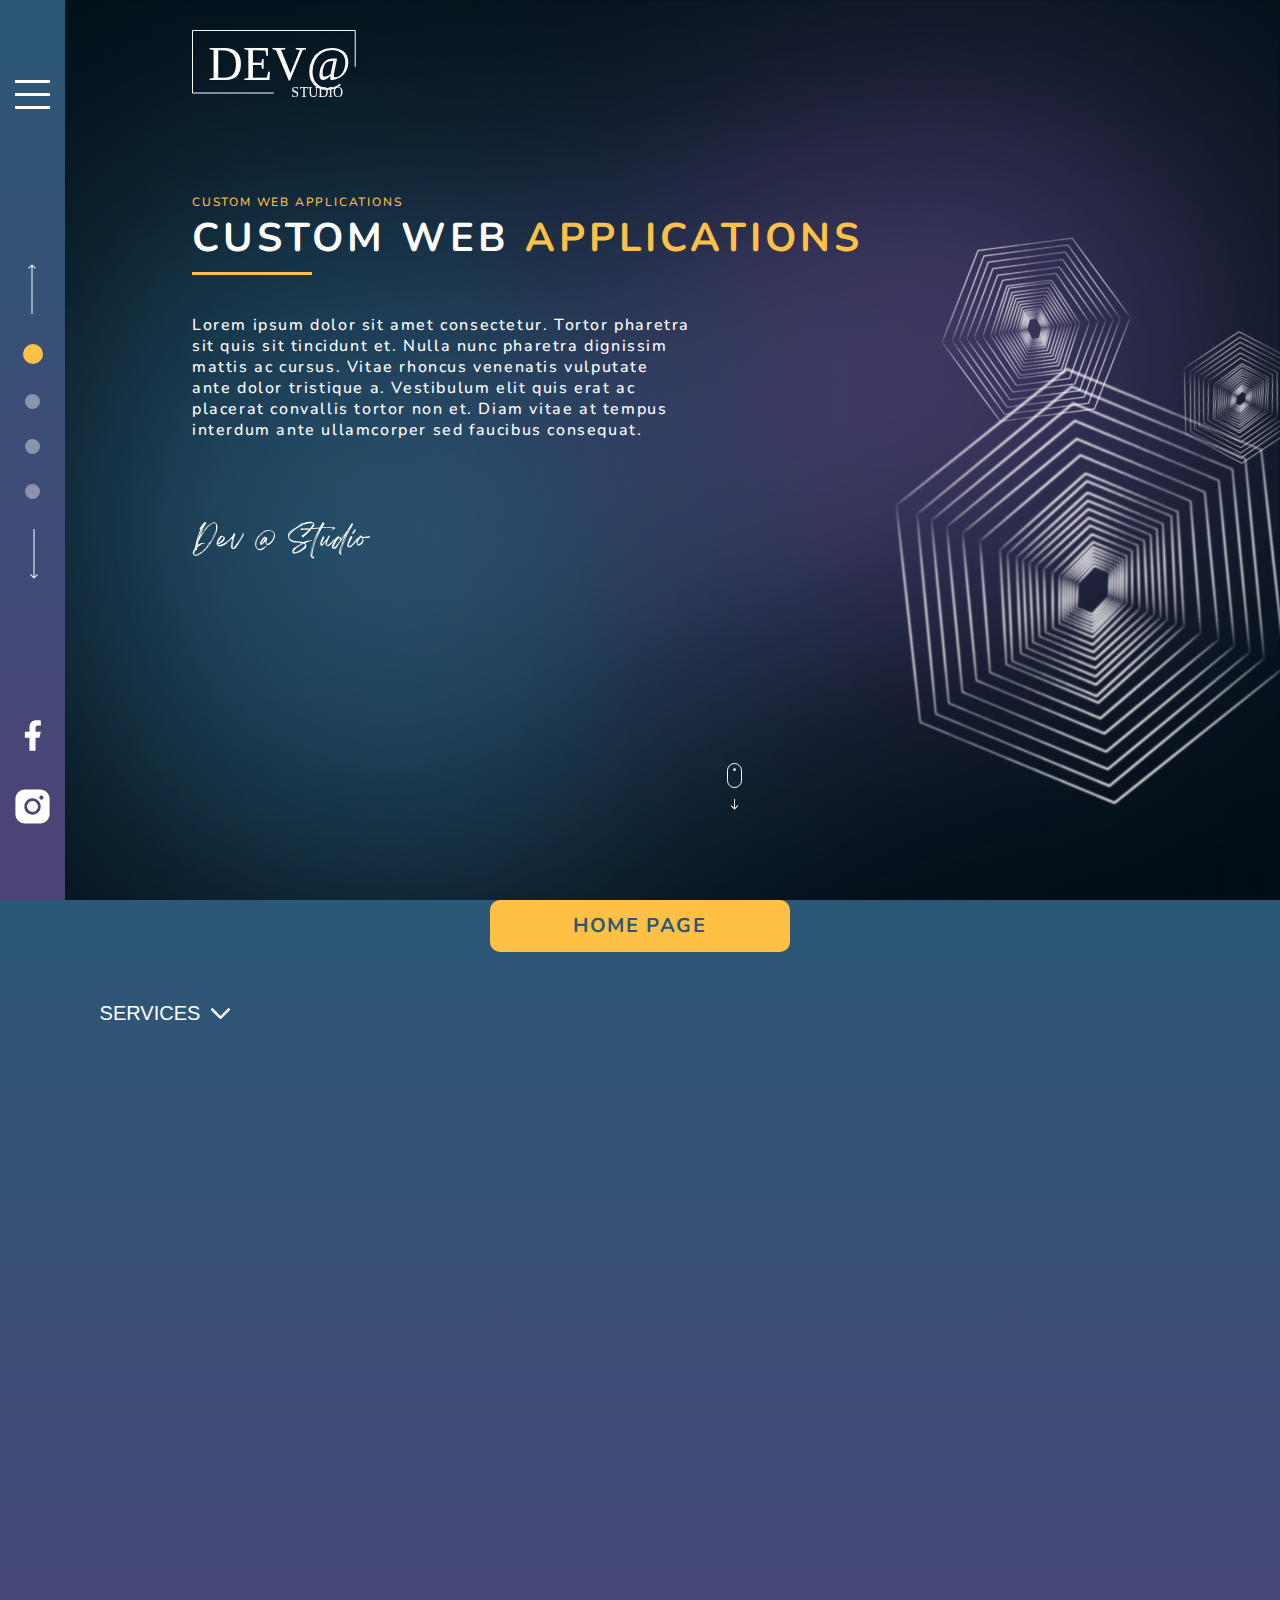
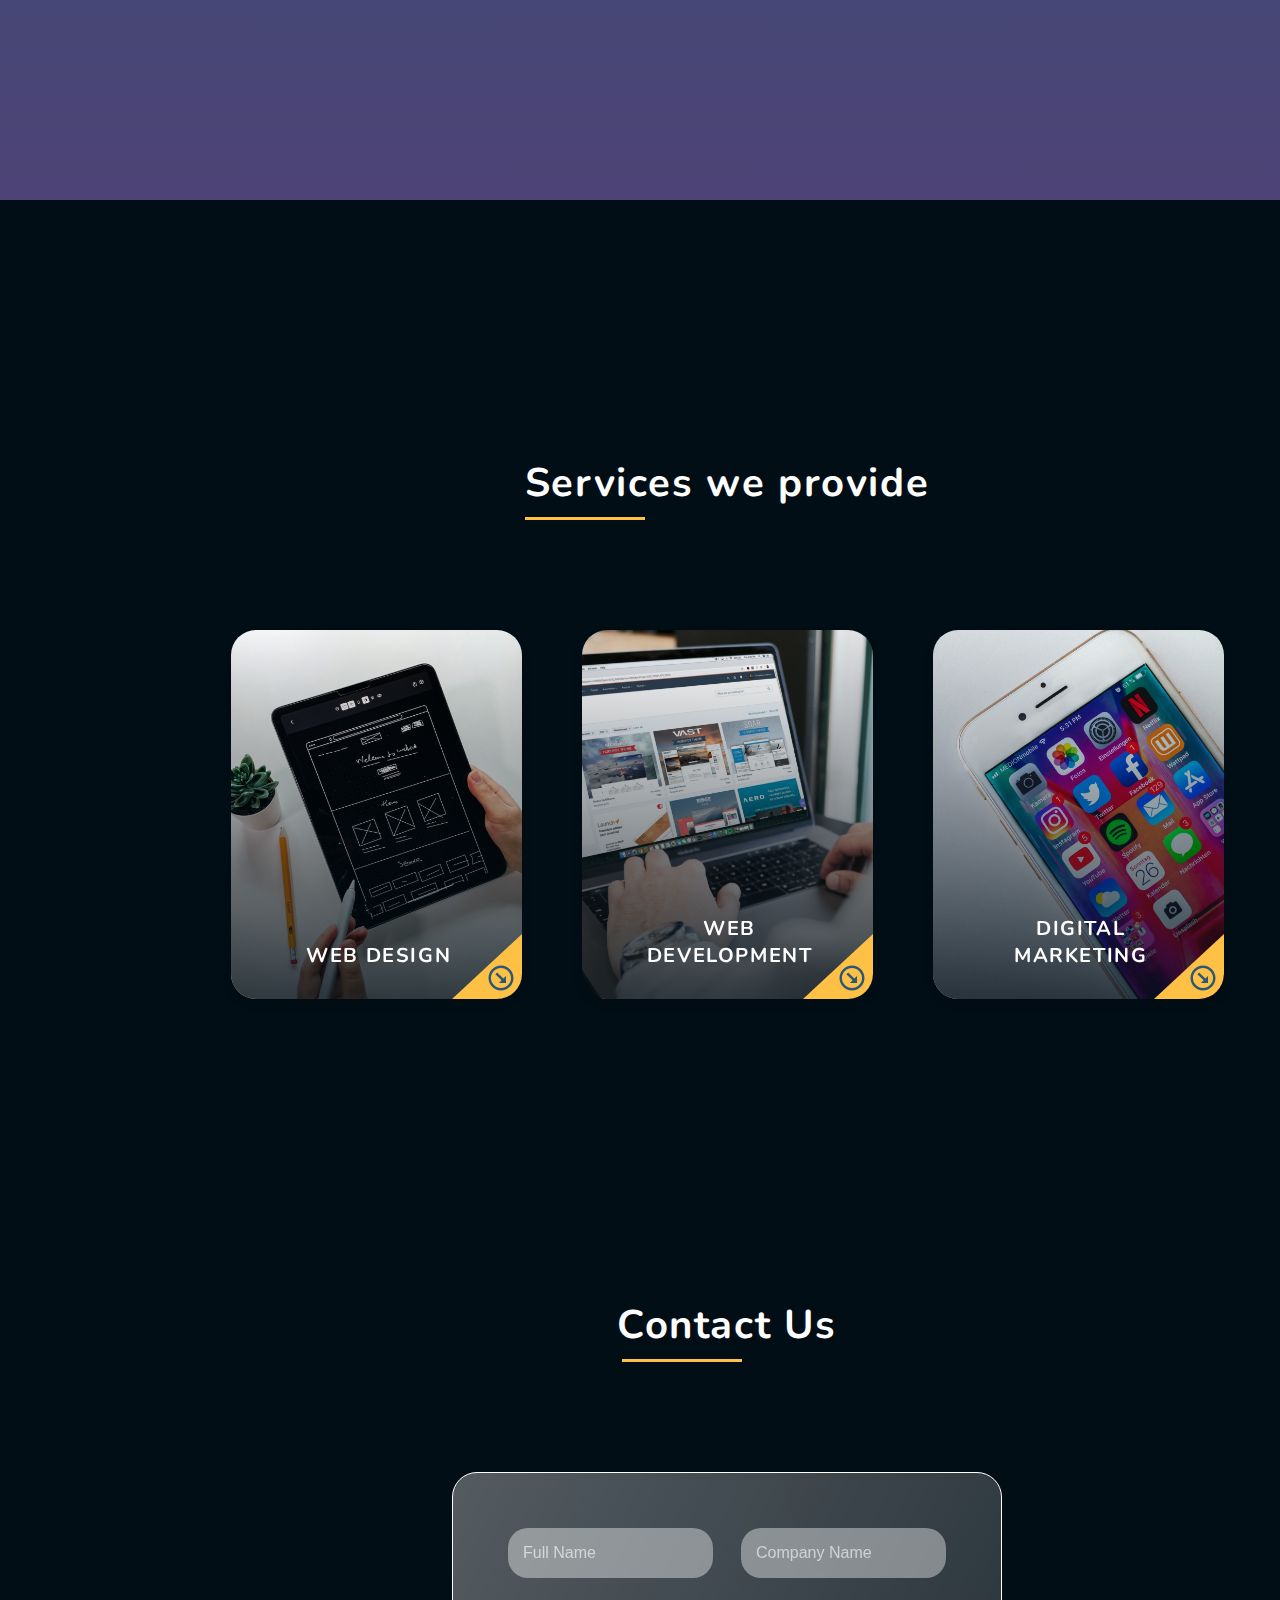
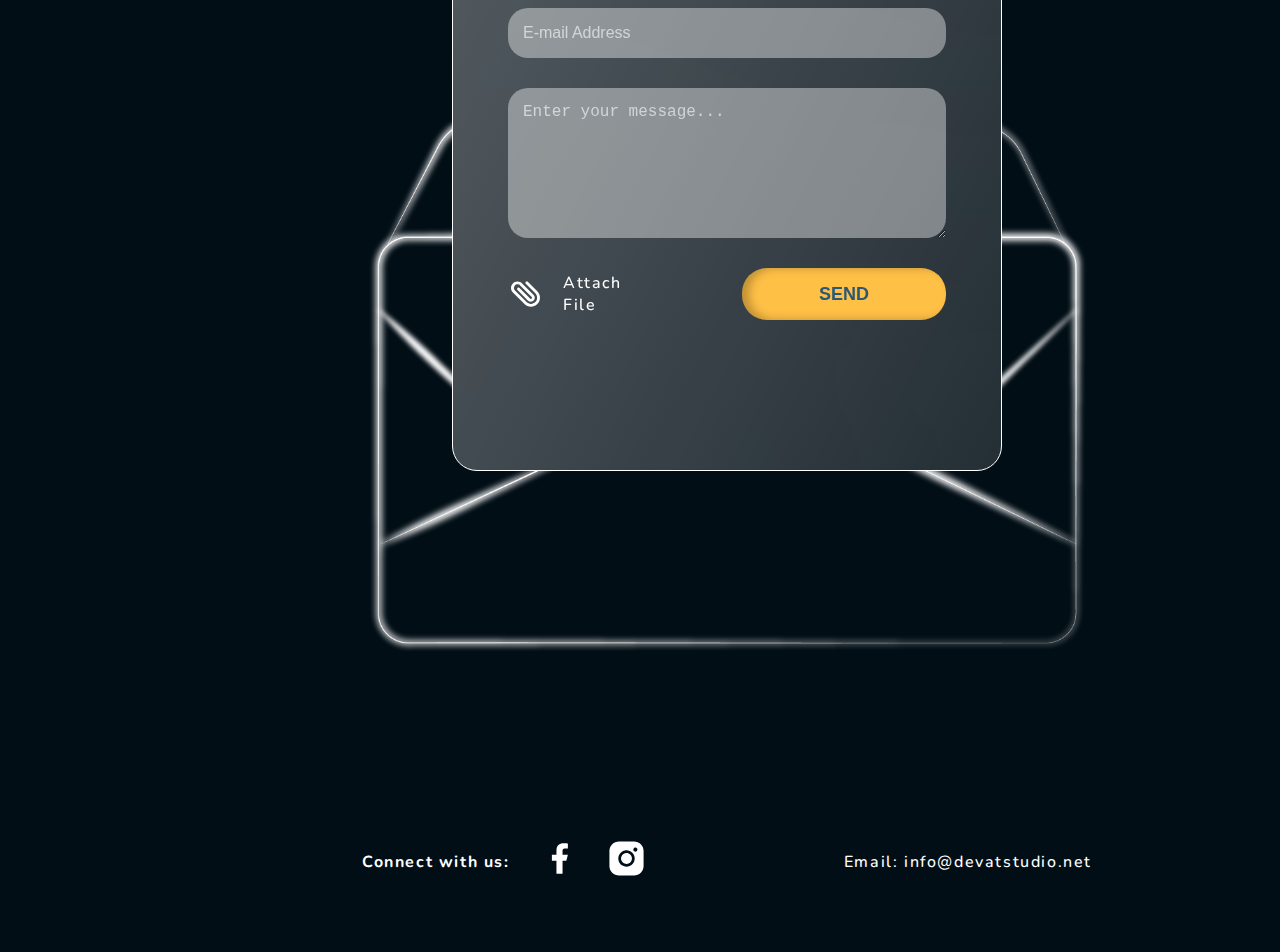
==== index.html @ bad55313 "Navigation fixed" ====
<!DOCTYPE html>
<html lang="en">
  <head>
    <link
      href="https://fonts.googleapis.com/css2?family=Nunito&display=swap"
      rel="stylesheet"
    />
    <link href="./styles/style.css" rel="stylesheet" />
    <meta charset="UTF-8" />
    <meta http-equiv="X-UA-Compatible" content="IE=edge" />
    <meta name="viewport" content="width=device-width, initial-scale=1.0" />
    <title>Devat Studio</title>
  </head>
  <body>
    <header>
      <div class="rail-navigation">
        <div class="menu-container">
          <button class="hamburger">
            <div class="bar"></div>
          </button>
        </div>
        <div class="page-buttons">
          <span class="dot-active" onclick="currentSlide(1)"></span>
          <span class="dot" onclick="currentSlide(2)"></span>
          <span class="dot" onclick="currentSlide(3)"></span>
          <span class="dot" onclick="currentSlide(4)"></span>
        </div>
        <ul class="social-media-header">
          <li>
            <a href="#"
              ><span class="visually-hidden">Facebook</span>
              <svg
                width="19"
                height="35"
                viewBox="0 0 15 25"
                xmlns="http://www.w3.org/2000/svg"
              >
                <path
                  d="M9.90385 14.3029H12.9087L14.1106 9.4952H9.90385V7.09135C9.90385 5.85337 9.90385 4.6875 12.3077 4.6875H14.1106V0.649043C13.7188 0.597361 12.2392 0.480774 10.6767 0.480774C7.41346 0.480774 5.09616 2.47236 5.09616 6.12981V9.4952H1.49039V14.3029H5.09616V24.5192H9.90385V14.3029Z"
                  fill="white"
                />
              </svg>
            </a>
          </li>
          <li>
            <a href="#"
              ><span class="visually-hidden">Instagram</span>
              <svg
                width="35"
                height="35"
                viewBox="0 0 25 25"
                xmlns="http://www.w3.org/2000/svg"
              >
                <path
                  d="M16.4062 12.5C16.4062 13.2726 16.1772 14.0278 15.7479 14.6702C15.3187 15.3126 14.7086 15.8132 13.9949 16.1089C13.2811 16.4046 12.4957 16.4819 11.7379 16.3312C10.9802 16.1805 10.2842 15.8084 9.73786 15.2621C9.19157 14.7158 8.81953 14.0198 8.66881 13.2621C8.51808 12.5043 8.59544 11.7189 8.8911 11.0051C9.18675 10.2914 9.68742 9.6813 10.3298 9.25207C10.9722 8.82285 11.7274 8.59375 12.5 8.59375C13.535 8.59697 14.5267 9.00955 15.2586 9.74142C15.9904 10.4733 16.403 11.465 16.4062 12.5ZM24.707 7.12891V17.8711C24.707 19.6841 23.9868 21.4228 22.7048 22.7048C21.4228 23.9868 19.6841 24.707 17.8711 24.707H7.12891C5.3159 24.707 3.57716 23.9868 2.29517 22.7048C1.01318 21.4228 0.292969 19.6841 0.292969 17.8711V7.12891C0.292969 5.3159 1.01318 3.57716 2.29517 2.29517C3.57716 1.01318 5.3159 0.292969 7.12891 0.292969H17.8711C19.6841 0.292969 21.4228 1.01318 22.7048 2.29517C23.9868 3.57716 24.707 5.3159 24.707 7.12891ZM18.3594 12.5C18.3594 11.3411 18.0157 10.2083 17.3719 9.24471C16.7281 8.28114 15.8129 7.53013 14.7423 7.08664C13.6716 6.64316 12.4935 6.52713 11.3569 6.75321C10.2203 6.9793 9.17624 7.53735 8.3568 8.3568C7.53735 9.17624 6.9793 10.2203 6.75321 11.3569C6.52713 12.4935 6.64316 13.6716 7.08664 14.7423C7.53013 15.8129 8.28114 16.7281 9.24471 17.3719C10.2083 18.0157 11.3411 18.3594 12.5 18.3594C14.054 18.3594 15.5444 17.7421 16.6432 16.6432C17.7421 15.5444 18.3594 14.054 18.3594 12.5ZM20.3125 6.15234C20.3125 5.86263 20.2266 5.57941 20.0656 5.33852C19.9047 5.09763 19.6759 4.90987 19.4082 4.799C19.1406 4.68813 18.846 4.65913 18.5619 4.71565C18.2777 4.77217 18.0167 4.91168 17.8119 5.11654C17.607 5.3214 17.4675 5.58241 17.411 5.86657C17.3544 6.15072 17.3834 6.44525 17.4943 6.71292C17.6052 6.98058 17.7929 7.20936 18.0338 7.37032C18.2747 7.53128 18.5579 7.61719 18.8477 7.61719C19.2362 7.61719 19.6087 7.46286 19.8835 7.18814C20.1582 6.91343 20.3125 6.54084 20.3125 6.15234Z"
                  fill="white"
                />
              </svg>
            </a>
          </li>
        </ul>
      </div>
      <nav class="navigation">
        <a class="nav-link-active" href="index.html">HOME PAGE</a>
        <div class="dropdown">
          <button onclick="myFunction()" class="dropbtn">SERVICES</button>
          <div id="myDropdown" class="dropdown-content">
            <a href="#">WEB DESIGN</a>
            <a href="#">WEB DEVELOPMENT</a>
            <a href="#">DIGITAL MARKETING</a>
          </div>
        </div>
      </nav>
    </header>
    <div class="container">
      <main>
        <section class="main-screen">
          <a class="logo" href="index.html">
            <img
              src="img/logo.svg"
              alt="Company's logo"
              width="168"
              height="71"
            />
          </a>
          <div class="main-description">
            <small class="subheading">CUSTOM WEB APPLICATIONS</small>
            <h1 class="main-screen-heading">
              CUSTOM WEB <span class="yellow-word">APPLICATIONS</span>
            </h1>
            <p>
              Lorem ipsum dolor sit amet consectetur. Tortor pharetra sit quis
              sit tincidunt et. Nulla nunc pharetra dignissim mattis ac cursus.
              Vitae rhoncus venenatis vulputate ante dolor tristique a.
              Vestibulum elit quis erat ac placerat convallis tortor non et.
              Diam vitae at tempus interdum ante ullamcorper sed faucibus
              consequat.
            </p>
            <img
              class="signature"
              src="img/signature.svg"
              alt="Signature"
              width="179"
              height="56"
            />
          </div>
          <div class="figures">
            <img
              class="large-figure"
              src="img/animated-figure.png"
              alt="Animated figure"
              width="552"
              height="515"
            />
            <img
              class="medium-figure"
              src="img/animated-figure.png"
              alt="Animated figure"
              width="249"
              height="245"
            />
            <img
              class="small-figure"
              src="img/animated-figure.png"
              alt="Animated figure"
              width="166"
              height="163"
            />
          </div>
          <img
            class="scroll"
            src="img/scroll.svg"
            alt="AScroll Down"
            width="15"
            height="46"
          />
        </section>
        <article class="features">
          <h2 class="features-heading">Why choose us?</h2>
          <ul class="features-card-wrapper">
            <li class="features-card features-card--1">
              <img
                class="features-image"
                src="img/art-brushes.png"
                alt="Illustration of art brushes"
                width="93"
                height="93"
              />
              <div class="features-info">
                <h3>CUSTO<span class="yellow-word">MIZED</span></h3>
                <p>
                  Vestibulum elit quis erat ac placerat convallis tortor non et.
                  Diam vitae at tempus interdum.
                </p>
              </div>
            </li>
            <li class="features-card features-card--2">
              <img
                class="features-image"
                src="img/tools.png"
                alt="Illustration of tools"
                width="93"
                height="93"
              />
              <div class="features-info">
                <h3>LATEST <span class="yellow-word">TECHNOLOGIES</span></h3>
                <p>
                  Vestibulum elit quis erat ac placerat convallis tortor non et.
                  Diam vitae at tempus interdum.
                </p>
              </div>
            </li>
            <li class="features-card features-card--3">
              <img
                class="features-image"
                src="img/wallet.png"
                alt="Illustration of wallet"
                width="93"
                height="93"
              />
              <div class="features-info">
                <h3>REASONABLE <span class="yellow-word">PRICE</span></h3>
                <p>
                  Vestibulum elit quis erat ac placerat convallis tortor non et.
                  Diam vitae at tempus interdum.
                </p>
              </div>
            </li>
            <li class="features-card features-card--4">
              <img
                class="features-image"
                src="img/tools.png"
                alt="Illustration of tools"
                width="93"
                height="93"
              />
              <div class="features-info">
                <h3>LATEST <span class="yellow-word">TECHNOLOGIES</span></h3>
                <p>
                  Vestibulum elit quis erat ac placerat convallis tortor non et.
                  Diam vitae at tempus interdum.
                </p>
              </div>
            </li>
          </ul>
        </article>
        <section class="services">
          <h2 class="services-heading">Services we provide</h2>
          <ul class="services-wrapper">
            <li class="services-card">
              <div class="services-flip">
                <div class="card-front">
                  <img
                    class="services-img"
                    src="img/design.jpg"
                    alt="Image of a tablet"
                    width="291px"
                    height="369px"
                  />
                  <h3 class="services-title">WEB DESIGN</h3>
                  <span class="expand-button"></span>
                </div>
                <div class="card-back">
                  <h4 class="card-back-title">Web design</h4>
                  <ul class="card-back-info">
                    <li>UI/UX Design</li>
                    <li>User Research</li>
                    <li>Interactions and Flow</li>
                    <li>Visual Design</li>
                  </ul>
                  <button class="primary-button card-back-button">
                    Learn more
                  </button>
                </div>
              </div>
            </li>
            <li class="services-card">
              <div class="services-flip">
                <div class="card-front">
                  <img
                    class="services-img"
                    src="img/web-development.jpg"
                    alt="Image of a web page"
                    width="291"
                    height="369"
                  />
                  <h3 class="services-title">WEB DEVELOPMENT</h3>
                  <span class="expand-button"></span>
                </div>
                <div class="card-back">
                  <h4 class="card-back-title">
                    Web<br />
                    Development
                  </h4>
                  <ul class="card-back-info">
                    <li>Lorem Ipsum</li>
                    <li>Lorem Ipsum</li>
                    <li>Lorem Ipsum</li>
                    <li>Lorem Ipsum</li>
                  </ul>
                  <button class="primary-button card-back-button">
                    Learn more
                  </button>
                </div>
              </div>
            </li>
            <li class="services-card">
              <div class="services-flip">
                <div class="card-front">
                  <img
                    class="services-img"
                    src="img/marketing.jpg"
                    alt="Image of a mobile phone"
                    width="291"
                    height="369"
                  />
                  <h3 class="services-title">DIGITAL MARKETING</h3>
                  <span class="expand-button"></span>
                </div>
                <div class="card-back">
                  <h4 class="card-back-title">Digital<br />Marketing</h4>
                  <ul class="card-back-info">
                    <li>Lorem Ipsum</li>
                    <li>Lorem Ipsum</li>
                    <li>Lorem Ipsum</li>
                    <li>Lorem Ipsum</li>
                  </ul>
                  <button class="primary-button card-back-button">
                    Learn more
                  </button>
                </div>
              </div>
            </li>
          </ul>
        </section>
        <section class="contact">
          <h2 class="contact-heading">Contact Us</h2>
          <form class="contact-form" action="/action_page.php" method="get">
            <div class="form-names">
              <input
                class="form-name input"
                type="text"
                id="fullname"
                name="fullname"
                placeholder="Full Name"
                required
              />
              <input
                class="form-companyname input"
                type="text"
                id="companyname"
                name="companyname"
                placeholder="Company Name"
              />
            </div>
            <input
              class="form-email input"
              type="email"
              id="email"
              name="email"
              placeholder="E-mail Address"
              required
            />
            <textarea
              class="form-message input"
              id="message"
              name="message"
              rows="4"
              cols="50"
              placeholder="Enter your message..."
              required
            ></textarea>
            <div class="files-send">
              <input
                class="form-file"
                type="file"
                id="upload-file"
                name="myfile"
              />
              <label class="files-label" for="upload-file">
                <img
                  class="attach file"
                  src="img/attachment-icon.svg"
                  alt="attachment icon"
                  width="35"
                  height="35"
                />
                Attach File</label
              >
              <input class="primary-button" type="submit" value="Send" />
            </div>
          </form>
          <img
            class="letter-image"
            src="img/letter-opened.png"
            alt="Illustration of a letter"
            width="809"
            height="794"
          />
        </section>
      </main>
      <footer>
        <div class="footer-wrapper">
          <b>Connect with us:</b>
          <ul class="social-media-footer">
            <li>
              <a href="#"
                ><span class="visually-hidden">Facebook</span>
                <svg
                  width="19"
                  height="35"
                  viewBox="0 0 15 25"
                  xmlns="http://www.w3.org/2000/svg"
                >
                  <path
                    d="M9.90385 14.3029H12.9087L14.1106 9.4952H9.90385V7.09135C9.90385 5.85337 9.90385 4.6875 12.3077 4.6875H14.1106V0.649043C13.7188 0.597361 12.2392 0.480774 10.6767 0.480774C7.41346 0.480774 5.09616 2.47236 5.09616 6.12981V9.4952H1.49039V14.3029H5.09616V24.5192H9.90385V14.3029Z"
                    fill="white"
                  />
                </svg>
              </a>
            </li>
            <li>
              <a href="#"
                ><span class="visually-hidden">Instagram</span>
                <svg
                  width="35"
                  height="35"
                  viewBox="0 0 25 25"
                  xmlns="http://www.w3.org/2000/svg"
                >
                  <path
                    d="M16.4062 12.5C16.4062 13.2726 16.1772 14.0278 15.7479 14.6702C15.3187 15.3126 14.7086 15.8132 13.9949 16.1089C13.2811 16.4046 12.4957 16.4819 11.7379 16.3312C10.9802 16.1805 10.2842 15.8084 9.73786 15.2621C9.19157 14.7158 8.81953 14.0198 8.66881 13.2621C8.51808 12.5043 8.59544 11.7189 8.8911 11.0051C9.18675 10.2914 9.68742 9.6813 10.3298 9.25207C10.9722 8.82285 11.7274 8.59375 12.5 8.59375C13.535 8.59697 14.5267 9.00955 15.2586 9.74142C15.9904 10.4733 16.403 11.465 16.4062 12.5ZM24.707 7.12891V17.8711C24.707 19.6841 23.9868 21.4228 22.7048 22.7048C21.4228 23.9868 19.6841 24.707 17.8711 24.707H7.12891C5.3159 24.707 3.57716 23.9868 2.29517 22.7048C1.01318 21.4228 0.292969 19.6841 0.292969 17.8711V7.12891C0.292969 5.3159 1.01318 3.57716 2.29517 2.29517C3.57716 1.01318 5.3159 0.292969 7.12891 0.292969H17.8711C19.6841 0.292969 21.4228 1.01318 22.7048 2.29517C23.9868 3.57716 24.707 5.3159 24.707 7.12891ZM18.3594 12.5C18.3594 11.3411 18.0157 10.2083 17.3719 9.24471C16.7281 8.28114 15.8129 7.53013 14.7423 7.08664C13.6716 6.64316 12.4935 6.52713 11.3569 6.75321C10.2203 6.9793 9.17624 7.53735 8.3568 8.3568C7.53735 9.17624 6.9793 10.2203 6.75321 11.3569C6.52713 12.4935 6.64316 13.6716 7.08664 14.7423C7.53013 15.8129 8.28114 16.7281 9.24471 17.3719C10.2083 18.0157 11.3411 18.3594 12.5 18.3594C14.054 18.3594 15.5444 17.7421 16.6432 16.6432C17.7421 15.5444 18.3594 14.054 18.3594 12.5ZM20.3125 6.15234C20.3125 5.86263 20.2266 5.57941 20.0656 5.33852C19.9047 5.09763 19.6759 4.90987 19.4082 4.799C19.1406 4.68813 18.846 4.65913 18.5619 4.71565C18.2777 4.77217 18.0167 4.91168 17.8119 5.11654C17.607 5.3214 17.4675 5.58241 17.411 5.86657C17.3544 6.15072 17.3834 6.44525 17.4943 6.71292C17.6052 6.98058 17.7929 7.20936 18.0338 7.37032C18.2747 7.53128 18.5579 7.61719 18.8477 7.61719C19.2362 7.61719 19.6087 7.46286 19.8835 7.18814C20.1582 6.91343 20.3125 6.54084 20.3125 6.15234Z"
                    fill="white"
                  />
                </svg>
              </a>
            </li>
          </ul>
        </div>
        <a class="contact-email" href="mailto:info@devatstudio.net"
          >Email: info@devatstudio.net</a
        >
      </footer>
    </div>
    <script src="/js/navigation.js"></script>
    <script src="/js/drop-menu.js"></script>
  </body>
</html>
---- styles/style.css ----
* {
  margin: 0;
  padding: 0;
  list-style: none;
  box-sizing: border-box;
}

html,
body {
  min-width: 1070px;
  min-height: 100%;
}

body {
  font-family: "Nunito", sans-serif;
  font-weight: 500;
  font-size: 16px;
  letter-spacing: 0.1em;
  background-color: #020e16;
  color: #ffffff;
  background-image: url("/img/blur.png");
  background-size: cover;
  background-attachment: fixed;
  background-repeat: no-repeat;
}

a {
  text-decoration: none;
}

img {
  max-width: 100%;
  height: auto;
}

.visually-hidden:not(:focus):not(:active),
input[type=checkbox].visually-hidden,
input[type=radio].visually-hidden {
  position: absolute;
  width: 1px;
  height: 1px;
  margin: -1px;
  border: 0;
  padding: 0;
  white-space: nowrap;
  -webkit-clip-path: inset(100%);
          clip-path: inset(100%);
  clip: rect(0, 0, 0, 0);
  overflow: hidden;
}

.primary-button {
  padding: 14px 77px;
  text-transform: uppercase;
  font-weight: 700;
  font-size: 18px;
  line-height: 24px;
  border: none;
  color: #2b5876;
  background: #ffc046;
  box-shadow: inset 7px 0px 10px rgba(0, 0, 0, 0.25);
  border-radius: 25px;
  transition: background-color 0.5s ease;
}
.primary-button:hover {
  background: #fea700;
}
.primary-button:active {
  transform: scale(0.9);
}

.container {
  width: 1070px;
  height: auto;
  margin: 0 10% 0 15%;
}

h2 {
  position: relative;
  font-size: 40px;
  line-height: 53px;
  display: flex;
  justify-content: center;
  margin-bottom: 120px;
}

header {
  position: fixed;
  width: 65px;
  height: 100%;
  float: left;
  position: fixed;
  z-index: 2;
  background: linear-gradient(#2b5876 0%, #4e4376 100%);
}

.rail-navigation {
  position: relative;
  display: flex;
  justify-content: space-around;
  align-items: center;
  flex-direction: column;
  height: 100%;
}

.page-buttons {
  display: flex;
  justify-content: center;
  align-items: center;
  flex-direction: column;
  position: relative;
  width: 65px;
  gap: 30px;
}
.page-buttons::before {
  content: "";
  position: relative;
  background-image: url("/img/arrow.svg");
  background-repeat: no-repeat;
  background-position: 0 0;
  width: 10px;
  height: 50px;
}
.page-buttons::after {
  content: "";
  position: relative;
  background-image: url("/img/arrow.svg");
  background-repeat: no-repeat;
  background-position: 0 0;
  width: 10px;
  height: 50px;
  transform: rotate(180deg);
}

.dot {
  cursor: pointer;
  height: 15px;
  width: 15px;
  background: rgba(255, 255, 255, 0.4);
  border-radius: 50%;
  display: flex;
  transition: background-color 0.5s ease;
}
.dot:hover {
  background: #ffffff;
}

.dot-active {
  cursor: pointer;
  height: 20px;
  width: 20px;
  background: #ffc046;
  border-radius: 50%;
  display: flex;
  transition: background-color 0.5s ease;
}
.dot-active:hover {
  background: #fea700;
}

.social-media-header {
  display: flex;
  justify-content: center;
  align-items: center;
  flex-direction: column;
  gap: 30px;
}

.social-media-header a:hover {
  opacity: 0.7;
  cursor: pointer;
}

/* MENU STYLES */
.menu-container {
  z-index: 3;
}

.hamburger {
  position: relative;
  position: block;
  width: 35px;
  cursor: pointer;
  -webkit-appearance: none;
     -moz-appearance: none;
          appearance: none;
  background: none;
  outline: none;
  border: none;
}

.hamburger .bar,
.hamburger:after,
.hamburger:before {
  content: "";
  display: block;
  width: 100%;
  height: 3px;
  background-color: #fff;
  margin: 10px 0px;
  transition: 0.4s;
}

.hamburger.active:before {
  transform: rotate(-45deg) translate(-9px, 7px);
}

.hamburger.active:after {
  transform: rotate(45deg) translate(-11px, -9px);
}

.hamburger.active .bar {
  opacity: 0;
}

.navigation {
  position: fixed;
  top: 0;
  right: 0;
  top: 100%;
  width: 100%;
  min-height: 100vh;
  display: block;
  z-index: 2;
  background: linear-gradient(180deg, #2b5876 0%, #4e4376 100%);
  transition: 0.4s;
}

.navigation.active {
  display: flex;
  justify-content: center;
  align-items: center;
  flex-direction: column;
  top: 0;
}

.nav-link {
  padding: 14px 77px;
  font-weight: 700;
  font-size: 18px;
  line-height: 24px;
  width: 100%;
  max-width: 300px;
  margin: 0 auto 50px;
  text-align: center;
  color: #fff;
  text-decoration: none;
  font-size: 20px;
  border-radius: 10px;
  transition: background-color 0.5s ease;
  cursor: pointer;
}
.nav-link:hover, .nav-link:focus {
  color: #ffc046;
  transform: scale(0.9);
}

.nav-link-active {
  display: flex;
  justify-content: center;
  align-items: center;
  flex-direction: column;
  padding: 14px 77px;
  font-weight: 700;
  font-size: 18px;
  line-height: 24px;
  width: 100%;
  max-width: 300px;
  margin: 0 auto 50px;
  text-align: center;
  color: #2b5876;
  background-color: #ffc046;
  text-decoration: none;
  font-size: 20px;
  border-radius: 10px;
  transition: background-color 0.5s ease;
  cursor: pointer;
}
.nav-link-active:hover {
  background: #fea700;
}
.nav-link-active:active {
  transform: scale(0.9);
}

.dropbtn {
  color: white;
  position: relative;
  background: none;
  font-size: 20px;
  width: 300px;
  border: none;
  cursor: pointer;
}
.dropbtn::after {
  content: "";
  position: absolute;
  right: 70px;
  top: 5px;
  background-image: url("/img/drop-arrow.svg");
  background-repeat: no-repeat;
  background-position: 0 0;
  width: 20px;
  height: 12px;
}

.dropdown {
  position: relative;
  display: inline-block;
}

.dropdown-content {
  display: none;
  position: absolute;
  z-index: 1;
}

.dropdown-content a {
  display: flex;
  justify-content: center;
  align-items: center;
  flex-direction: column;
  color: #fff;
  padding: 14px 75px;
  margin: 20px 0;
  font-weight: 700;
  font-size: 18px;
  line-height: 24px;
  width: 100%;
  max-width: 300px;
  text-decoration: none;
  display: block;
  background: rgba(255, 255, 255, 0.2);
  text-align: center;
  border-radius: 10px;
}

.dropdown-content a:hover {
  background-color: #ffc046;
  color: #2b5876;
  transition: background-color 0.5s ease;
}

.dropbtn:hover,
.dropbtn:focus {
  color: #ffc046;
  transform: scale(0.9);
}

.show {
  display: block;
}

.logo {
  position: fixed;
  cursor: pointer;
  z-index: 1;
}
.logo :hover {
  opacity: 0.7;
}

.main-screen {
  position: relative;
  padding: 30px 0;
  height: 100vh;
}

.main-description {
  width: 690px;
  padding: 160px 0;
}

.subheading {
  font-size: 12px;
  line-height: 16px;
  letter-spacing: 0.15em;
  color: #ffc046;
}

.main-screen-heading {
  position: relative;
  font-size: 40px;
  line-height: 53px;
  letter-spacing: 0.1em;
  color: #ffffff;
}
.main-screen-heading ::after {
  content: "";
  position: absolute;
  height: 3px;
  width: 120px;
  left: 0;
  bottom: -10px;
  background: #ffc046;
}

.yellow-word {
  color: #ffc046;
}

.main-screen p {
  font-size: 16px;
  line-height: 21px;
  padding: 50px 0;
  width: 500px;
}

.signature {
  padding-top: 30px;
}

.large-figure {
  position: absolute;
  right: -100px;
  bottom: 40px;
  -webkit-animation: spin 15s linear infinite;
          animation: spin 15s linear infinite;
}

@-webkit-keyframes spin {
  0% {
    transform: rotate(0deg);
  }
  100% {
    transform: rotate(360deg);
  }
}

@keyframes spin {
  0% {
    transform: rotate(0deg);
  }
  100% {
    transform: rotate(360deg);
  }
}
.medium-figure {
  position: absolute;
  right: 100px;
  bottom: 450px;
  transform: rotate(150deg);
  -webkit-animation: spin 10s linear infinite;
          animation: spin 10s linear infinite;
}

.small-figure {
  position: absolute;
  right: -60px;
  bottom: 420px;
  transform: rotate(5deg);
  -webkit-animation: spin 10s linear infinite;
          animation: spin 10s linear infinite;
}

.scroll {
  position: absolute;
  bottom: 10%;
  left: 50%;
}
.scroll:hover {
  opacity: 0.7;
  cursor: pointer;
}

.features {
  margin: 200px 0;
}

.features-card-wrapper {
  display: grid;
  grid-template-columns: auto auto;
  justify-content: space-evenly;
  gap: 100px;
}

.features-card {
  position: relative;
  display: flex;
  justify-content: center;
  align-items: center;
  flex-direction: row;
  padding: 0px;
  gap: 80px;
  width: 370px;
}

.features-heading:after {
  content: "";
  position: absolute;
  height: 3px;
  width: 120px;
  left: 370px;
  bottom: -10px;
  background: #ffc046;
}

.features-info {
  display: flex;
  flex-direction: column;
  gap: 30px;
  width: 350px;
}

.features-card:before {
  content: "";
  position: absolute;
  left: -35px;
  background-image: url("/img/circle.png");
  width: 165px;
  height: 165px;
}

.features-card--1:after {
  content: "";
  position: absolute;
  width: 23px;
  height: 23px;
  left: -15px;
  top: 30px;
  background: #ffc046;
  box-shadow: inset 4px 4px 4px rgba(0, 0, 0, 0.25);
  border-radius: 50%;
}

.features-card--2:after {
  content: "";
  position: absolute;
  width: 23px;
  height: 23px;
  left: 105px;
  top: 110px;
  background: #ffc046;
  box-shadow: inset 4px 4px 4px rgba(0, 0, 0, 0.25);
  border-radius: 50%;
}

.features-card--3:after {
  content: "";
  position: absolute;
  width: 23px;
  height: 23px;
  left: -35px;
  bottom: 50px;
  background: #ffc046;
  box-shadow: inset 4px 4px 4px rgba(0, 0, 0, 0.25);
  border-radius: 50%;
}

.features-card--4:after {
  content: "";
  position: absolute;
  width: 23px;
  height: 23px;
  left: 40px;
  bottom: 5px;
  background: #ffc046;
  box-shadow: inset 4px 4px 4px rgba(0, 0, 0, 0.25);
  border-radius: 50%;
}

.services-heading:after {
  content: "";
  position: absolute;
  height: 3px;
  width: 120px;
  left: 333px;
  bottom: -10px;
  background: #ffc046;
}

.services {
  margin: 300px 0;
}

.services-wrapper {
  display: flex;
  justify-content: center;
  gap: 60px;
}

.services-card {
  width: 291px;
  height: 369px;
  /* perspective: 1000px; */
}

.services-flip {
  position: relative;
  width: 100%;
  height: 100%;
  text-align: center;
  transition: transform 0.6s;
  transform-style: preserve-3d;
  box-shadow: 0 4px 8px 0 rgba(0, 0, 0, 0.2);
  border-radius: 25px;
}

.services-card:hover .services-flip {
  transform: rotateY(180deg);
}

.card-front,
.card-back {
  position: absolute;
  width: 100%;
  height: 100%;
  -webkit-backface-visibility: hidden;
  backface-visibility: hidden;
}

.card-back {
  display: flex;
  flex-direction: column;
  justify-content: space-between;
  padding-top: 30px;
  transform: rotateY(180deg);
  color: #020e16;
  background-color: #ffffff;
  border-radius: 25px;
}

.card-back-title {
  font-size: 28px;
  text-align: center;
  color: #2b5876;
}

.card-back-info {
  display: flex;
  flex-direction: column;
  gap: 15px;
}

.card-back-button {
  border-radius: 0 0 25px 25px;
  cursor: pointer;
}
.card-back-button:active {
  transform: none;
}

.card-front {
  position: relative;
  width: 291px;
  height: 369px;
  transform-style: preserve-3d;
}

.card-front {
  position: absolute;
  top: 0;
  left: 0;
  width: 100%;
  height: 100%;
  display: flex;
  justify-content: center;
  overflow: hidden;
  border-radius: 25px;
}
.card-front::after {
  position: absolute;
  content: "";
  width: 291px;
  height: 369px;
  left: 0px;
  top: 0px;
  background: linear-gradient(181.37deg, rgba(2, 14, 22, 0) 1.16%, rgba(2, 14, 22, 0.8) 98.83%);
}

.services-title {
  position: absolute;
  left: 20%;
  bottom: 30px;
  width: 180px;
  font-size: 20px;
  text-align: center;
  z-index: 1;
}

.expand-button {
  position: absolute;
  bottom: 0px;
  right: 0px;
  width: 0;
  height: 0;
  border-left: 70px solid transparent;
  border-bottom: 65px solid #ffc046;
  border-radius: 0 0 25px 0;
  z-index: 1;
  cursor: pointer;
}
.expand-button::after {
  content: "";
  position: absolute;
  right: 8px;
  bottom: -57px;
  background-image: url("/img/arrow-open.svg");
  width: 26px;
  height: 26px;
}

.contact {
  position: relative;
  display: flex;
  justify-content: center;
  align-items: center;
  flex-direction: column;
  margin: 300px 0;
}

.contact-heading:after {
  content: "";
  position: absolute;
  height: 3px;
  width: 120px;
  left: 5px;
  bottom: -10px;
  background: #ffc046;
}

.contact-form {
  display: flex;
  flex-direction: column;
  width: 550px;
  height: auto;
  padding: 55px;
  padding-bottom: 150px;
  background: linear-gradient(117.43deg, rgba(255, 255, 255, 0.3) 0%, rgba(255, 255, 255, 0.1) 100.42%);
  border: 1px solid #ffffff;
  -webkit-backdrop-filter: blur(200px);
          backdrop-filter: blur(200px);
  border-radius: 25px;
  row-gap: 30px;
}

.input {
  width: auto;
  height: 50px;
  padding: 15px;
  background: rgba(255, 255, 255, 0.4);
  font-size: 16px;
  color: #fff;
  border-radius: 20px;
  border: none;
}
.input::-moz-placeholder {
  color: #fff;
  opacity: 0.6;
}
.input:-ms-input-placeholder {
  color: #fff;
  opacity: 0.6;
}
.input::placeholder {
  color: #fff;
  opacity: 0.6;
}
.input:focus {
  background: rgba(255, 255, 255, 0.585);
  color: #000;
}
.input:focus::-moz-placeholder {
  color: #020e16;
  opacity: 0.6;
}
.input:focus:-ms-input-placeholder {
  color: #020e16;
  opacity: 0.6;
}
.input:focus::placeholder {
  color: #020e16;
  opacity: 0.6;
}
.input:hover {
  box-shadow: 0px 10px 10px rgba(0, 0, 0, 0.25);
}

.form-names {
  display: flex;
  justify-content: space-between;
}
.form-names input {
  width: 205px;
}

.form-message {
  height: 150px;
}

.files-send {
  display: flex;
  justify-content: center;
  align-items: center;
  flex-direction: row;
  gap: 85px;
}

.form-file[type=file] {
  display: none;
}

.files-label {
  display: flex;
  justify-content: center;
  align-items: center;
  flex-direction: row;
  color: #fff;
  height: 35px;
  width: 151px;
  gap: 20px;
  -webkit-user-select: none;
     -moz-user-select: none;
      -ms-user-select: none;
          user-select: none;
  cursor: pointer;
}
.files-label:hover {
  opacity: 0.8;
}
.files-label:active {
  transform: scale(0.9);
}

.letter-image {
  position: absolute;
  z-index: -1;
  top: 205px;
}

footer {
  display: flex;
  justify-content: center;
  align-items: center;
  flex-direction: row;
  padding: 70px 0;
  gap: 200px;
}

.footer-wrapper {
  display: flex;
  align-items: center;
  gap: 40px;
}

.social-media-footer {
  display: flex;
  justify-content: center;
  align-items: center;
  flex-direction: row;
  gap: 40px;
}

.social-media-footer a:hover {
  opacity: 0.7;
  cursor: pointer;
}

.contact-email {
  color: #fff;
  cursor: pointer;
}
.contact-email:hover {
  text-decoration: underline;
}
.contact-email:active {
  outline: none;
  transform: scale(0.9);
}/*# sourceMappingURL=style.css.map */
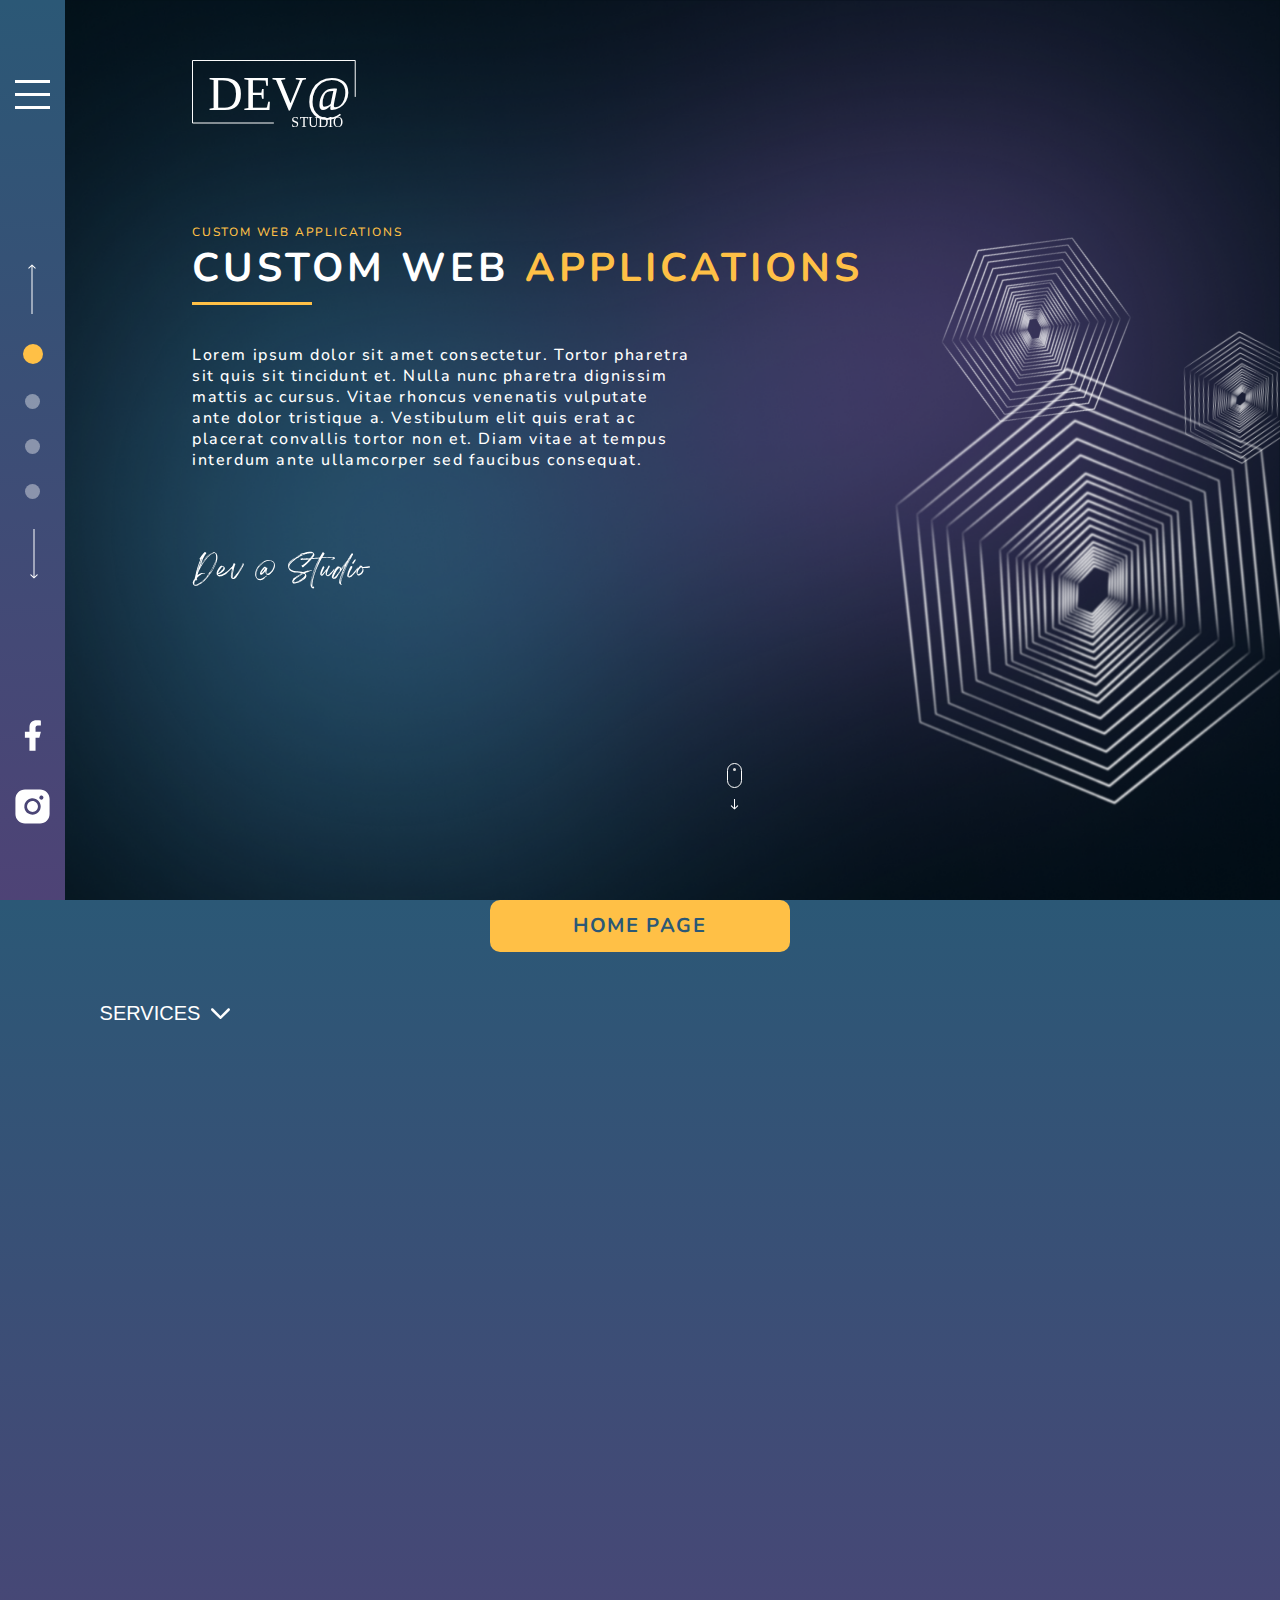
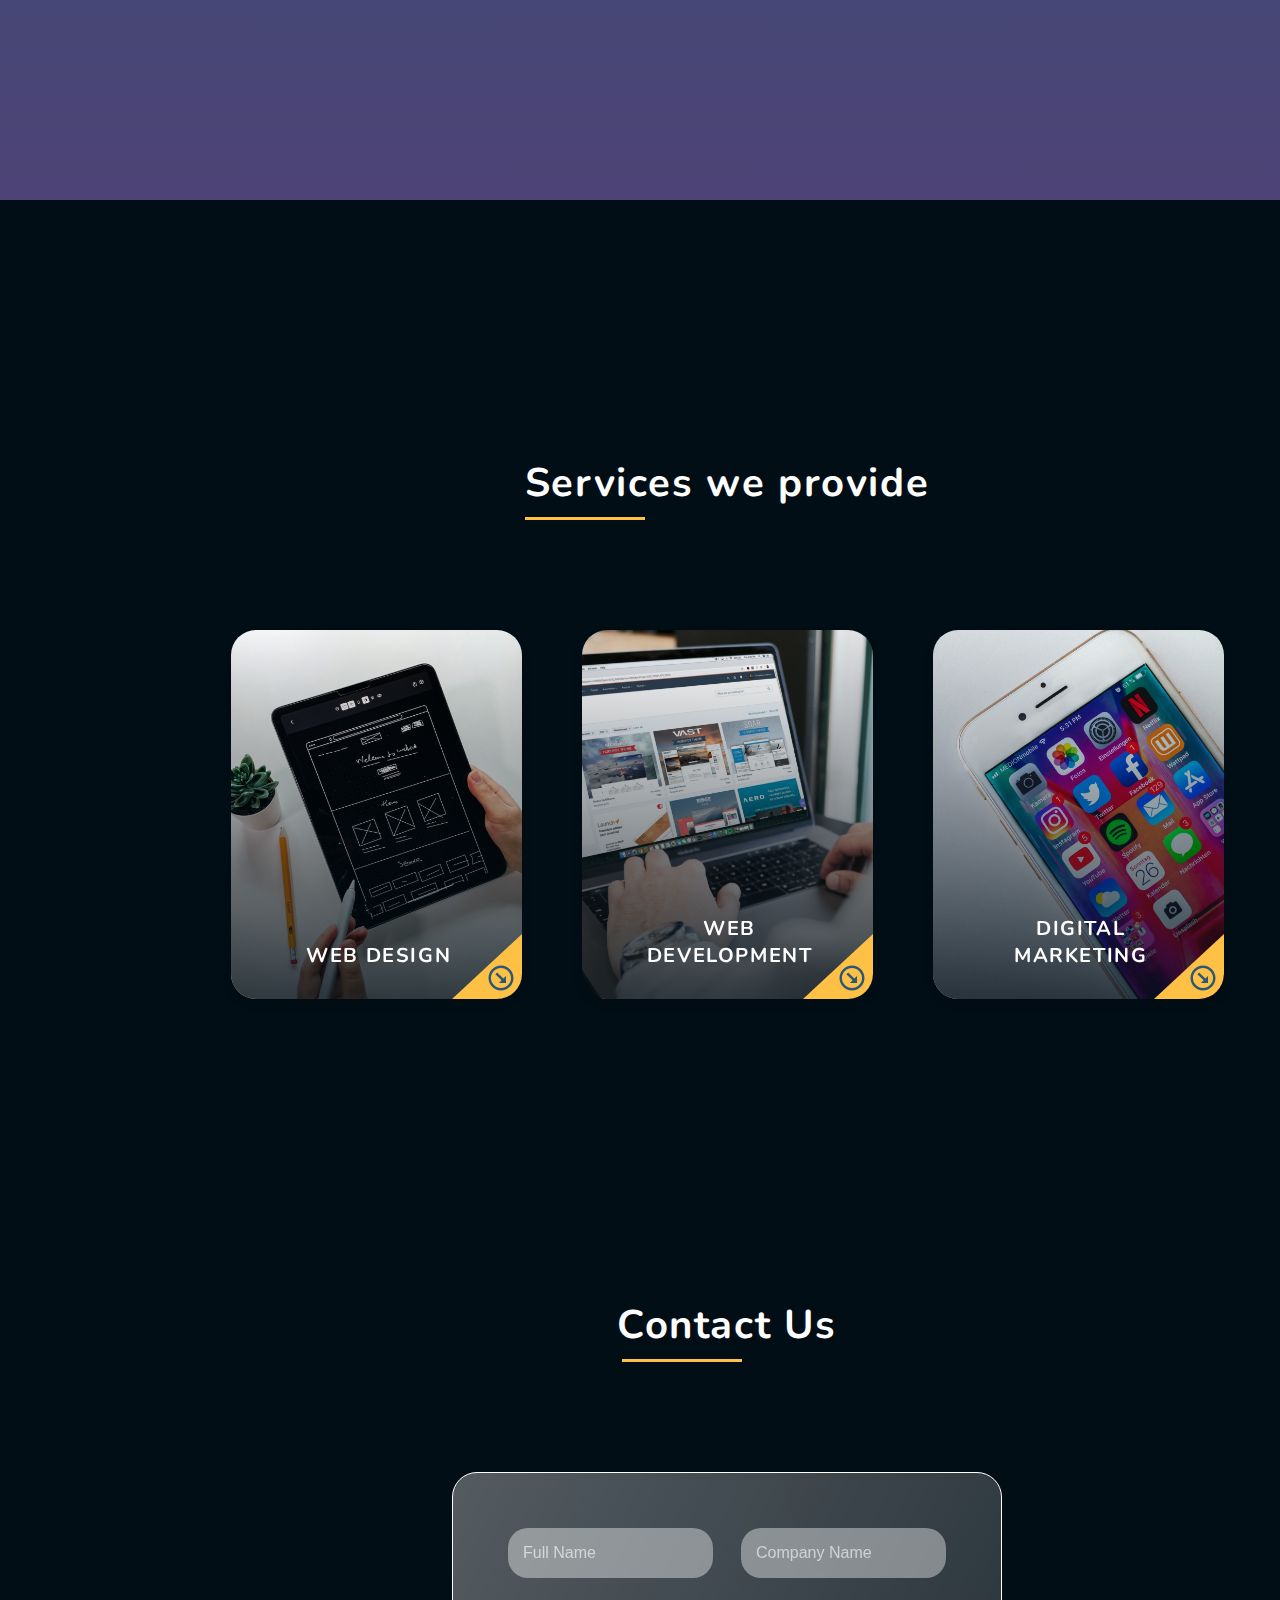
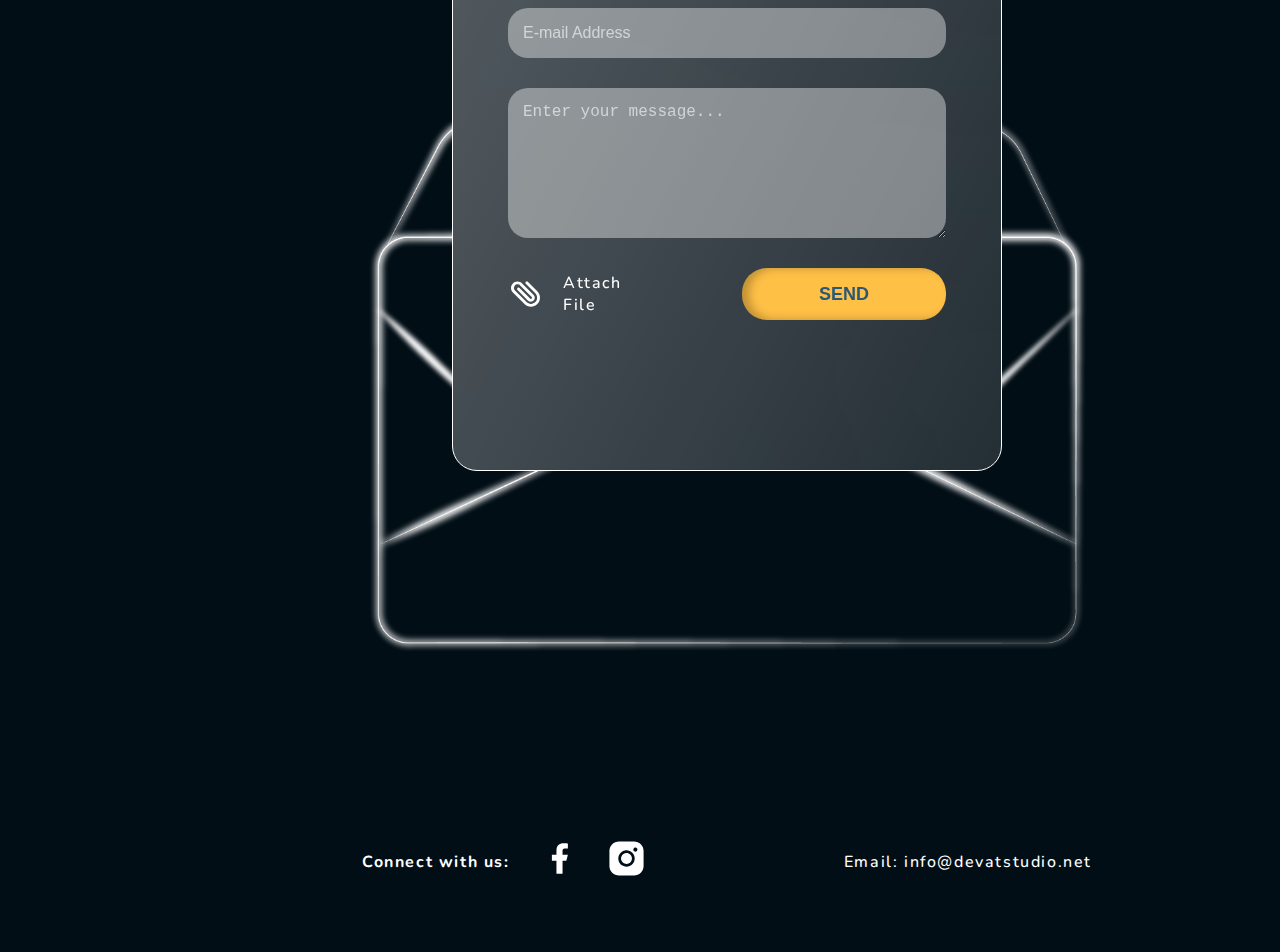
==== commit 9f3af15b: "Main screen padding change" ====
--- a/index.html
+++ b/index.html
@@ -65,9 +65,9 @@
         <div class="dropdown">
           <button onclick="myFunction()" class="dropbtn">SERVICES</button>
           <div id="myDropdown" class="dropdown-content">
-            <a href="#">WEB DESIGN</a>
-            <a href="#">WEB DEVELOPMENT</a>
-            <a href="#">DIGITAL MARKETING</a>
+            <a href="web-design.html">WEB DESIGN</a>
+            <a href="web-development.html">WEB DEVELOPMENT</a>
+            <a href="digital-marketing.html">DIGITAL MARKETING</a>
           </div>
         </div>
       </nav>
--- a/styles/style.css
+++ b/styles/style.css
@@ -223,7 +223,7 @@
   display: block;
   z-index: 2;
   background: linear-gradient(180deg, #2b5876 0%, #4e4376 100%);
-  transition: 0.4s;
+  transition: 0.5s;
 }
 
 .navigation.active {
@@ -362,7 +362,7 @@
 
 .main-screen {
   position: relative;
-  padding: 30px 0;
+  padding: 60px 0;
   height: 100vh;
 }
 
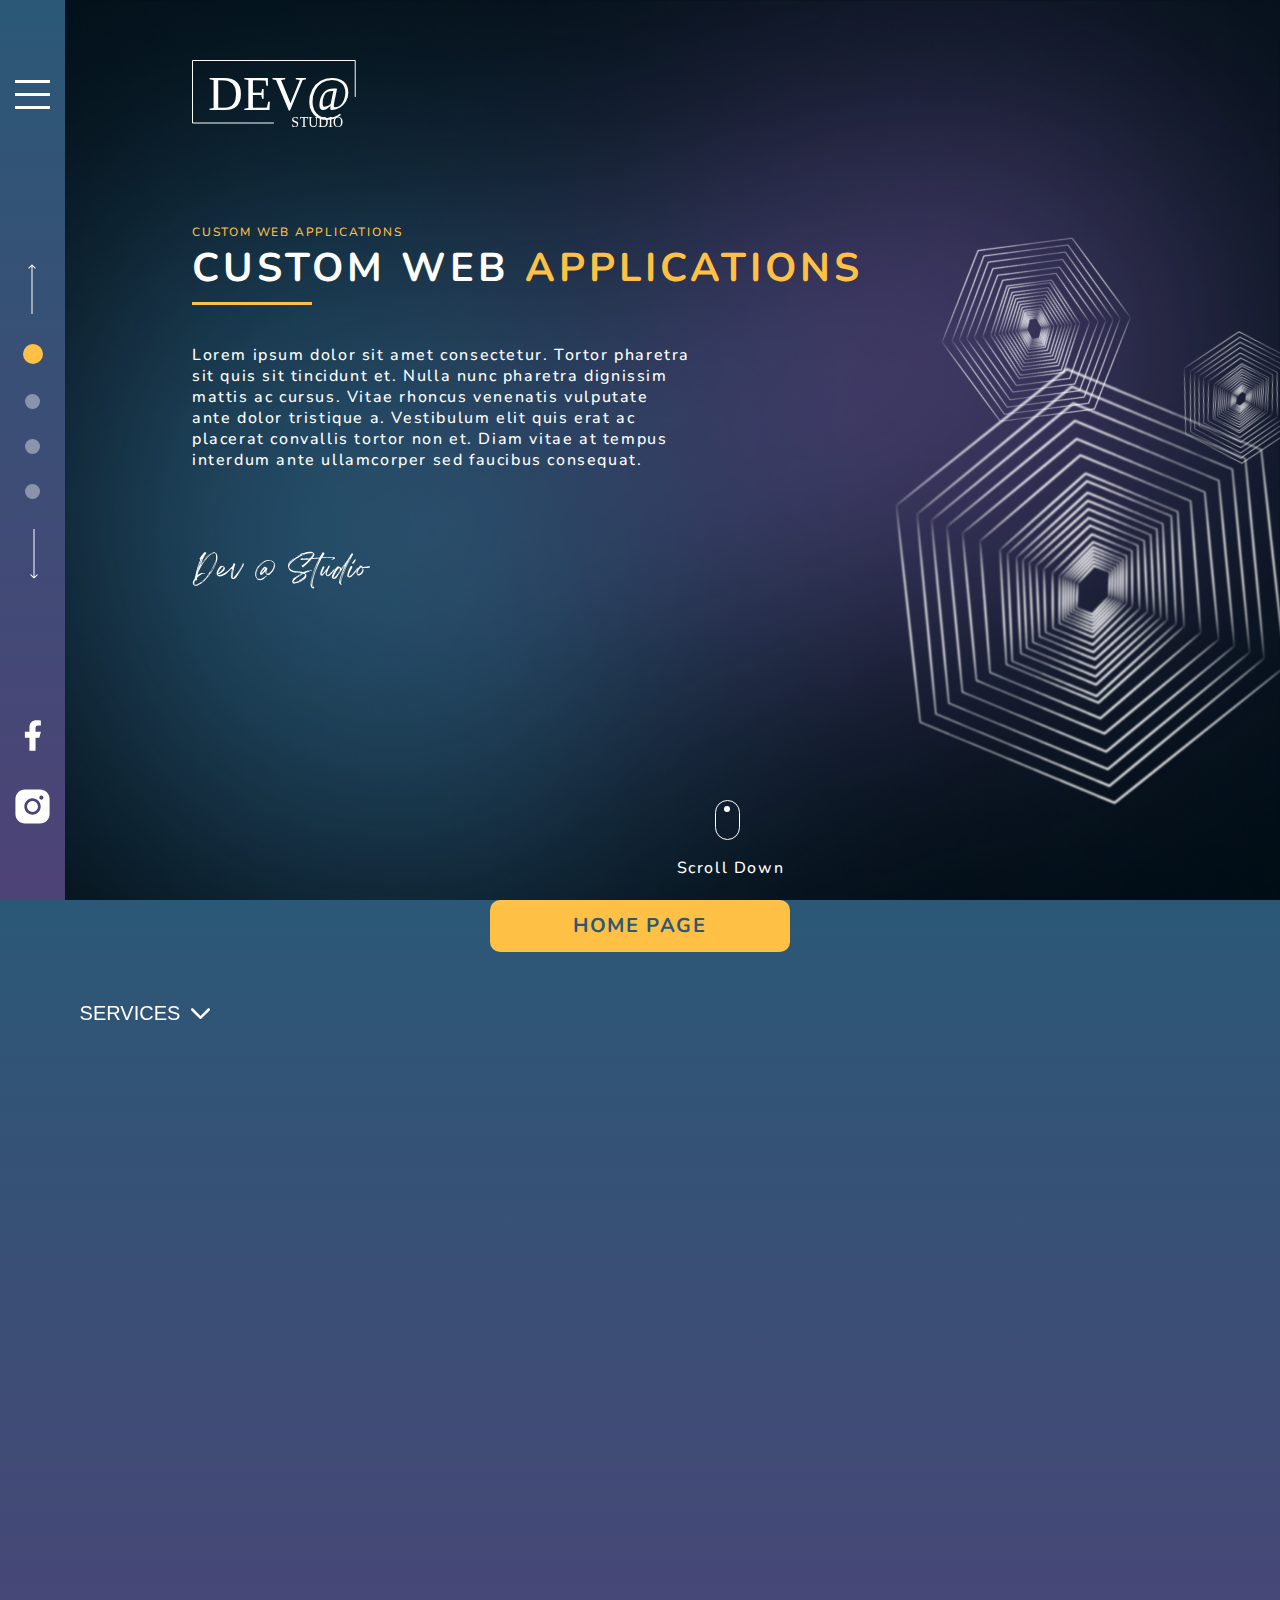
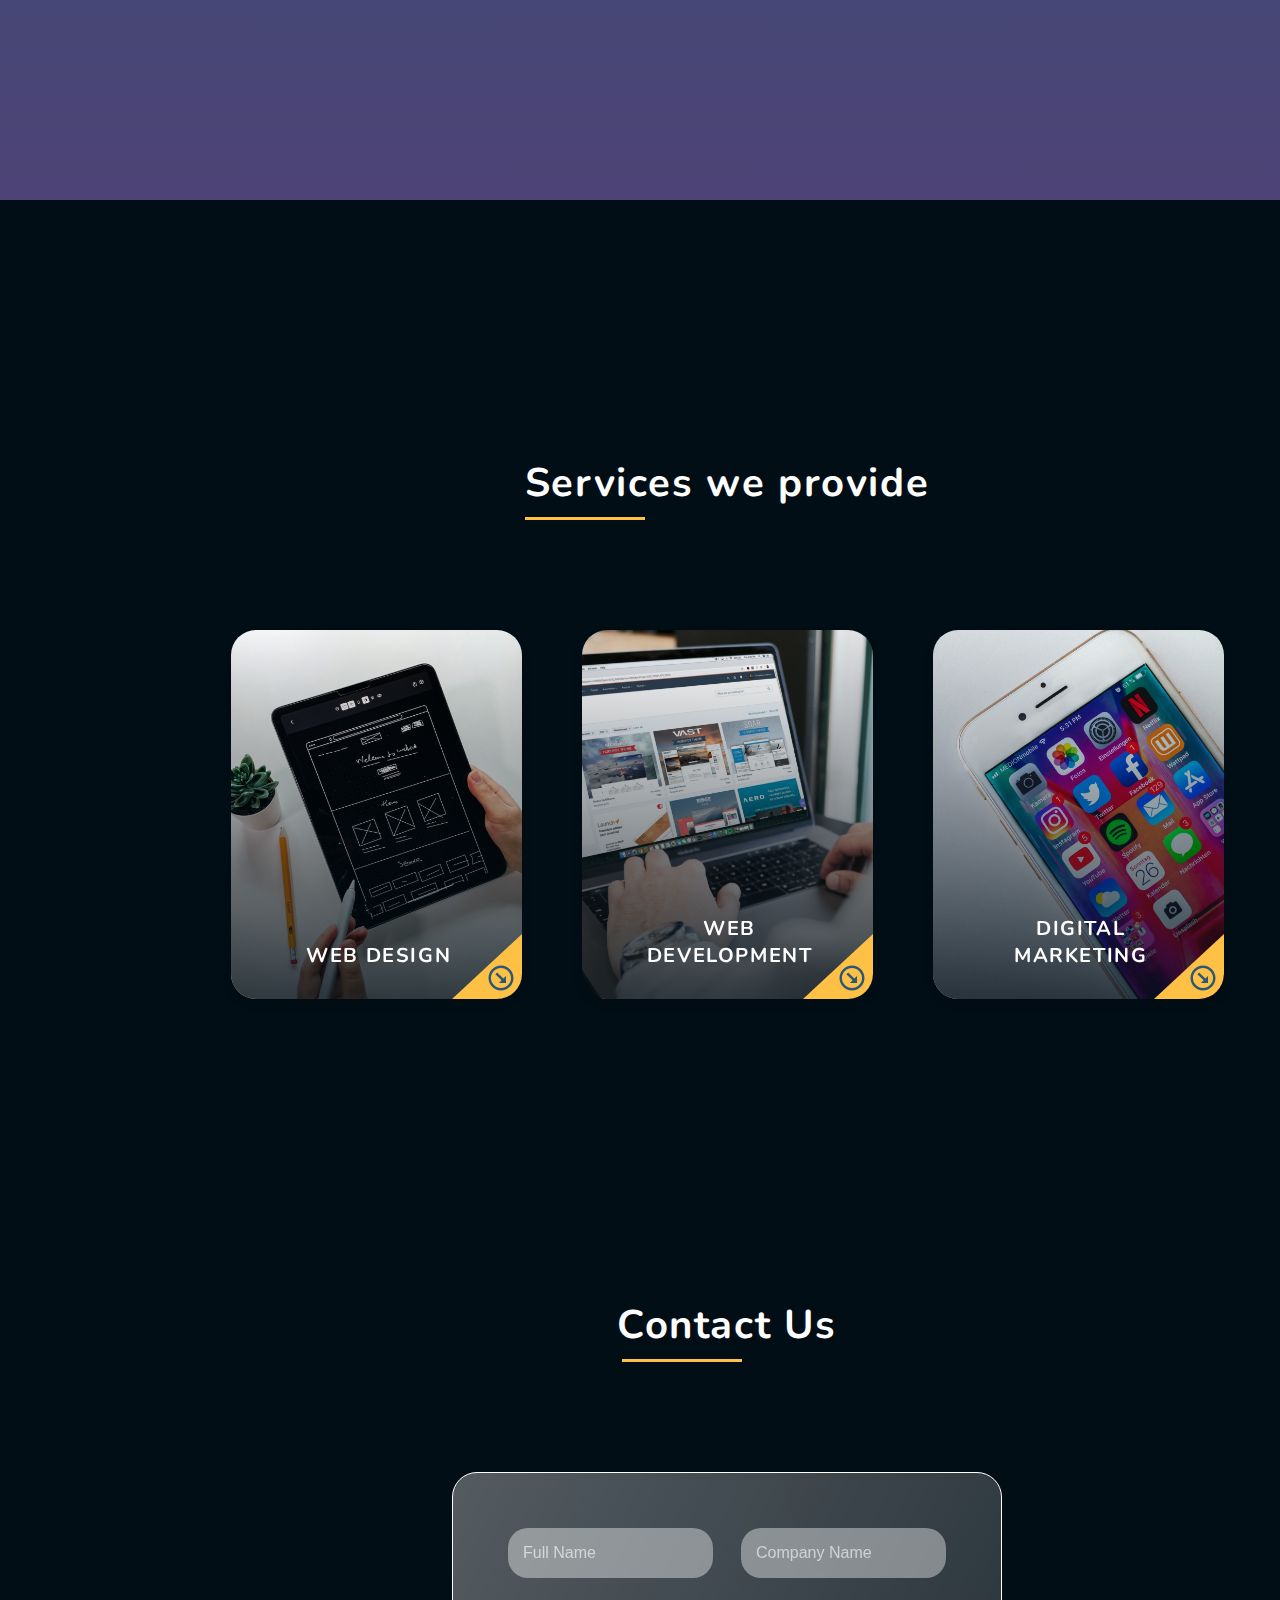
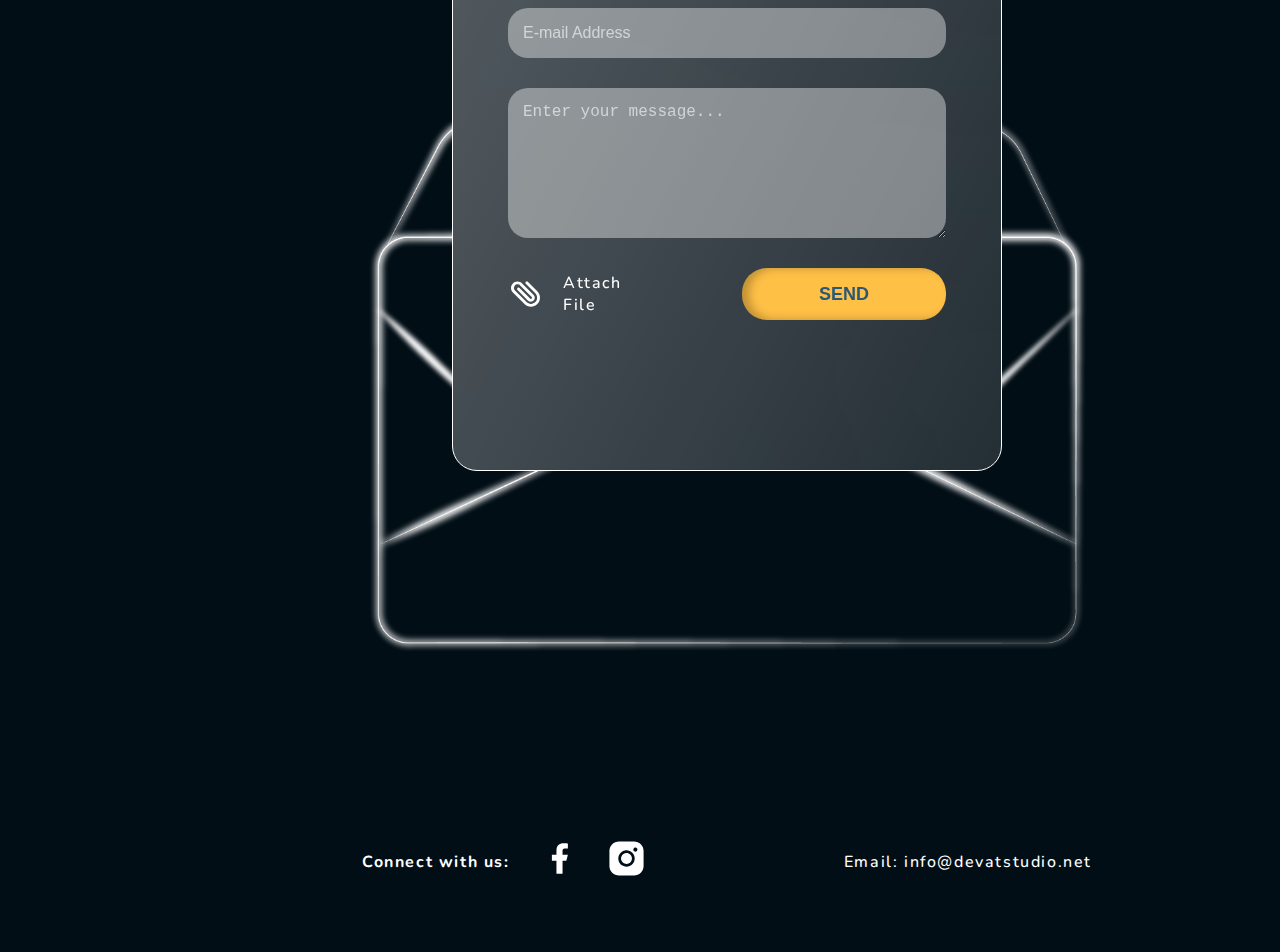
==== commit 889c2b5c: "Main-screen scroll added" ====
--- a/index.html
+++ b/index.html
@@ -74,7 +74,7 @@
     </header>
     <div class="container">
       <main>
-        <section class="main-screen">
+        <section id="section-1" class="main-screen">
           <a class="logo" href="index.html">
             <img
               src="img/logo.svg"
@@ -127,15 +127,9 @@
               height="163"
             />
           </div>
-          <img
-            class="scroll"
-            src="img/scroll.svg"
-            alt="AScroll Down"
-            width="15"
-            height="46"
-          />
+          <a id="scroll-btn" href="#section-2"></a>
         </section>
-        <article class="features">
+        <article id="section-2" class="features">
           <h2 class="features-heading">Why choose us?</h2>
           <ul class="features-card-wrapper">
             <li class="features-card features-card--1">
--- a/styles/style.css
+++ b/styles/style.css
@@ -9,6 +9,7 @@
 body {
   min-width: 1070px;
   min-height: 100%;
+  scroll-behavior: smooth;
 }
 
 body {
@@ -288,6 +289,7 @@
   position: relative;
   background: none;
   font-size: 20px;
+  left: -20px;
   width: 300px;
   border: none;
   cursor: pointer;
@@ -453,16 +455,64 @@
           animation: spin 10s linear infinite;
 }
 
-.scroll {
-  position: absolute;
-  bottom: 10%;
-  left: 50%;
-}
-.scroll:hover {
-  opacity: 0.7;
-  cursor: pointer;
-}
-
+a#scroll-btn {
+  position: absolute;
+  height: 40px;
+  width: 25px;
+  border: 1px solid #fff;
+  margin: auto;
+  left: 0;
+  right: 0;
+  bottom: 60px;
+  border-radius: 25px;
+}
+
+a#scroll-btn::before {
+  position: absolute;
+  content: "";
+  margin: auto;
+  top: 5px;
+  left: 0;
+  right: 0;
+  height: 6px;
+  width: 6px;
+  background-color: #fff;
+  border-radius: 50%;
+  -webkit-animation: move-down 2s infinite;
+          animation: move-down 2s infinite;
+}
+
+a#scroll-btn::after {
+  position: absolute;
+  content: "Scroll Down";
+  width: 110px;
+  display: block;
+  text-align: center;
+  left: -40px;
+  bottom: -40px;
+  font-size: 16px;
+  color: #fff;
+}
+
+@-webkit-keyframes move-down {
+  80% {
+    opacity: 0.5;
+  }
+  100% {
+    transform: translateY(20px);
+    opacity: 0;
+  }
+}
+
+@keyframes move-down {
+  80% {
+    opacity: 0.5;
+  }
+  100% {
+    transform: translateY(20px);
+    opacity: 0;
+  }
+}
 .features {
   margin: 200px 0;
 }
@@ -866,4 +916,132 @@
 .contact-email:active {
   outline: none;
   transform: scale(0.9);
+}
+
+.service-section {
+  padding-top: 60px;
+}
+
+.service-section-wrapper {
+  display: flex;
+  justify-content: center;
+  align-items: center;
+  flex-direction: row;
+  gap: 120px;
+  padding-top: 180px;
+}
+
+.animated-photo {
+  position: relative;
+  width: 356px;
+  height: 434px;
+  transition: 0.5s;
+}
+
+.animated-photo .lines {
+  position: absolute;
+  inset: 0;
+  overflow: hidden;
+}
+.animated-photo .lines::before {
+  content: "";
+  position: absolute;
+  top: 50%;
+  left: 50%;
+  transform: translate(-50%, -50%);
+  width: 800px;
+  height: 320px;
+  background: linear-gradient(transparent, #ffc046, #ffc046, #ffc046, transparent);
+  -webkit-animation: animate 5s linear infinite;
+          animation: animate 5s linear infinite;
+}
+
+@-webkit-keyframes animate {
+  0% {
+    transform: translate(-50%, -50%) rotate(0deg);
+  }
+  100% {
+    transform: translate(-50%, -50%) rotate(360deg);
+  }
+}
+
+@keyframes animate {
+  0% {
+    transform: translate(-50%, -50%) rotate(0deg);
+  }
+  100% {
+    transform: translate(-50%, -50%) rotate(360deg);
+  }
+}
+.service-photo {
+  position: absolute;
+  top: 5px;
+  left: 5px;
+  z-index: 1;
+  width: calc(100% - 10px);
+  height: calc(100% - 10px);
+}
+
+.service-description {
+  width: 690px;
+}
+
+.service-heading {
+  position: relative;
+  font-size: 40px;
+  line-height: 53px;
+  letter-spacing: 0.1em;
+  color: #ffffff;
+}
+.service-heading ::after {
+  content: "";
+  position: absolute;
+  height: 3px;
+  width: 120px;
+  left: 0;
+  bottom: -10px;
+  background: #ffc046;
+}
+
+.service-section p {
+  padding-top: 50px;
+  font-size: 16px;
+  line-height: 21px;
+}
+
+.service-features {
+  display: flex;
+  gap: 150px;
+  padding-top: 100px;
+}
+
+.service-features li {
+  padding-bottom: 20px;
+  list-style: square;
+}
+
+.price-list {
+  position: relative;
+  margin: 300px 0;
+}
+
+.price-list-heading {
+  position: relative;
+}
+.price-list-heading::after {
+  content: "";
+  position: absolute;
+  height: 3px;
+  width: 120px;
+  left: 444px;
+  bottom: -10px;
+  background: #ffc046;
+}
+
+.price-list-wrapper {
+  display: flex;
+  justify-content: center;
+  align-items: center;
+  flex-direction: row;
+  gap: 100px;
 }/*# sourceMappingURL=style.css.map */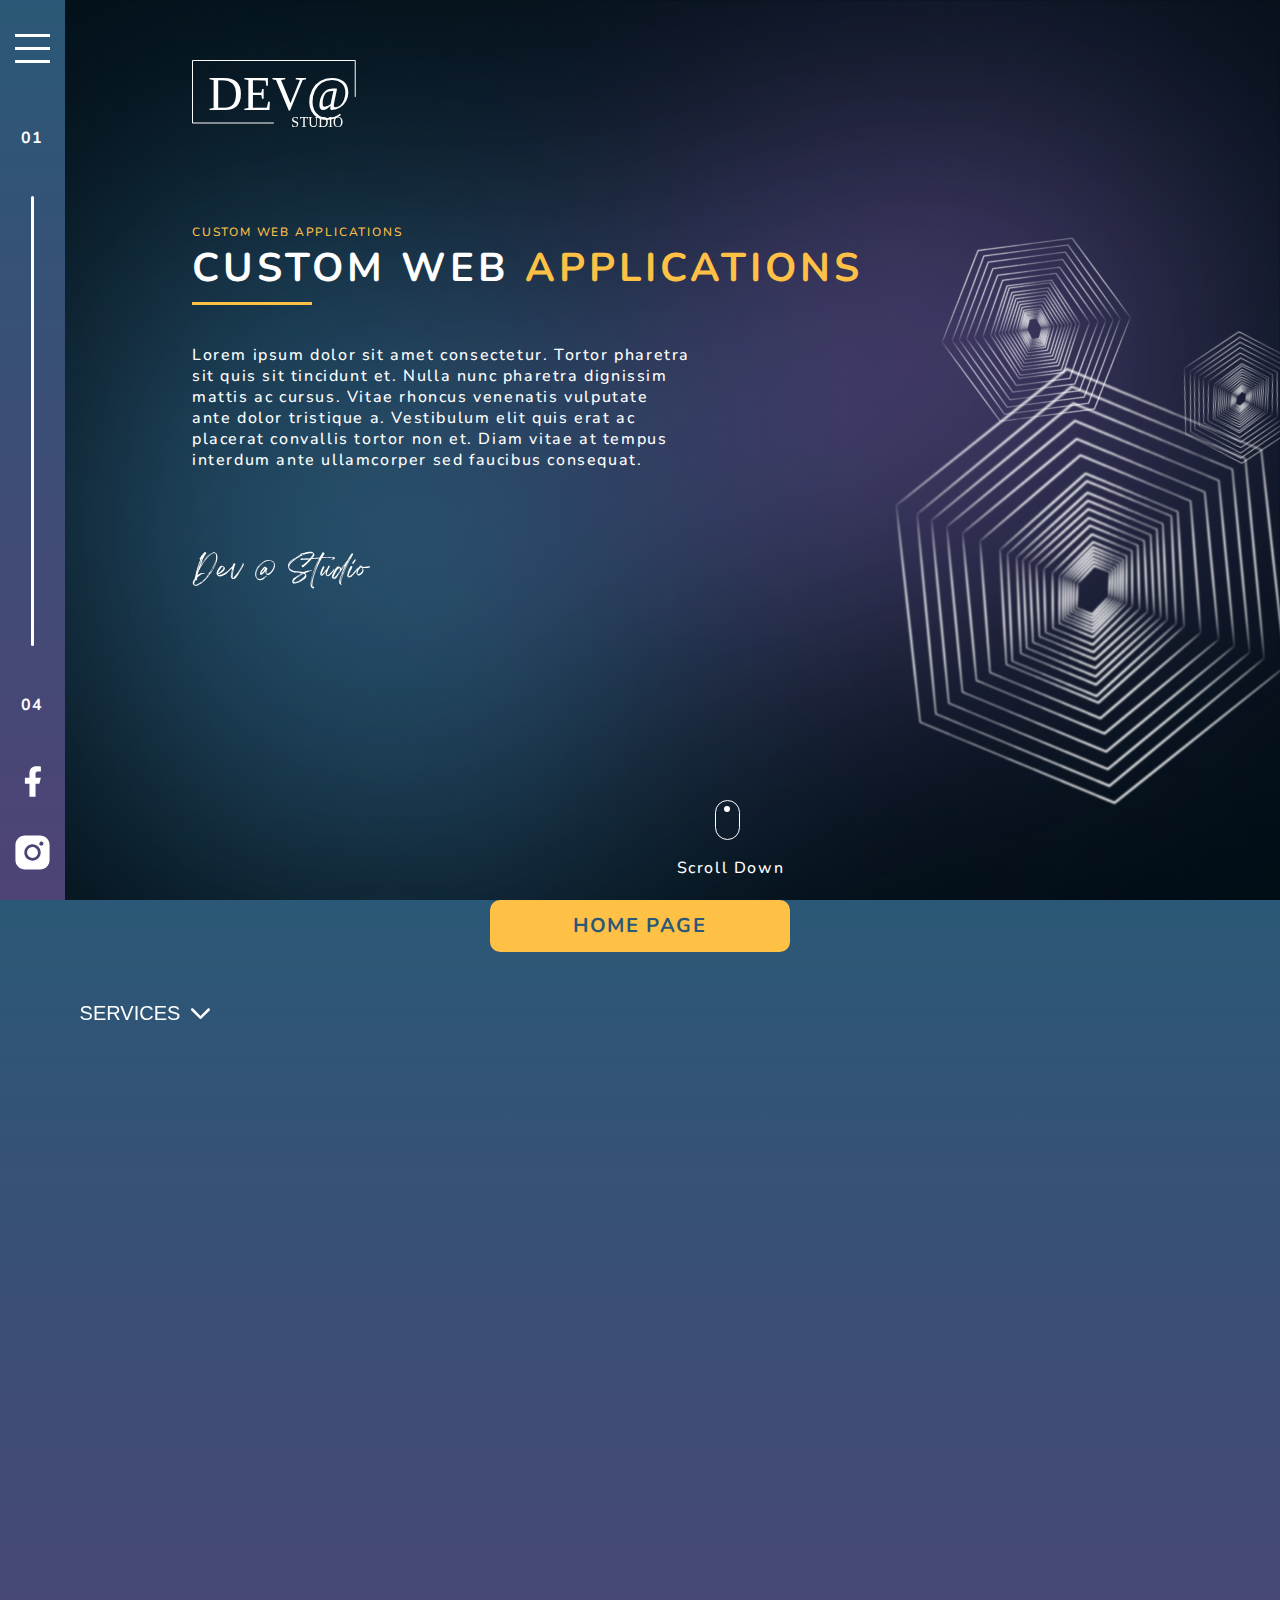
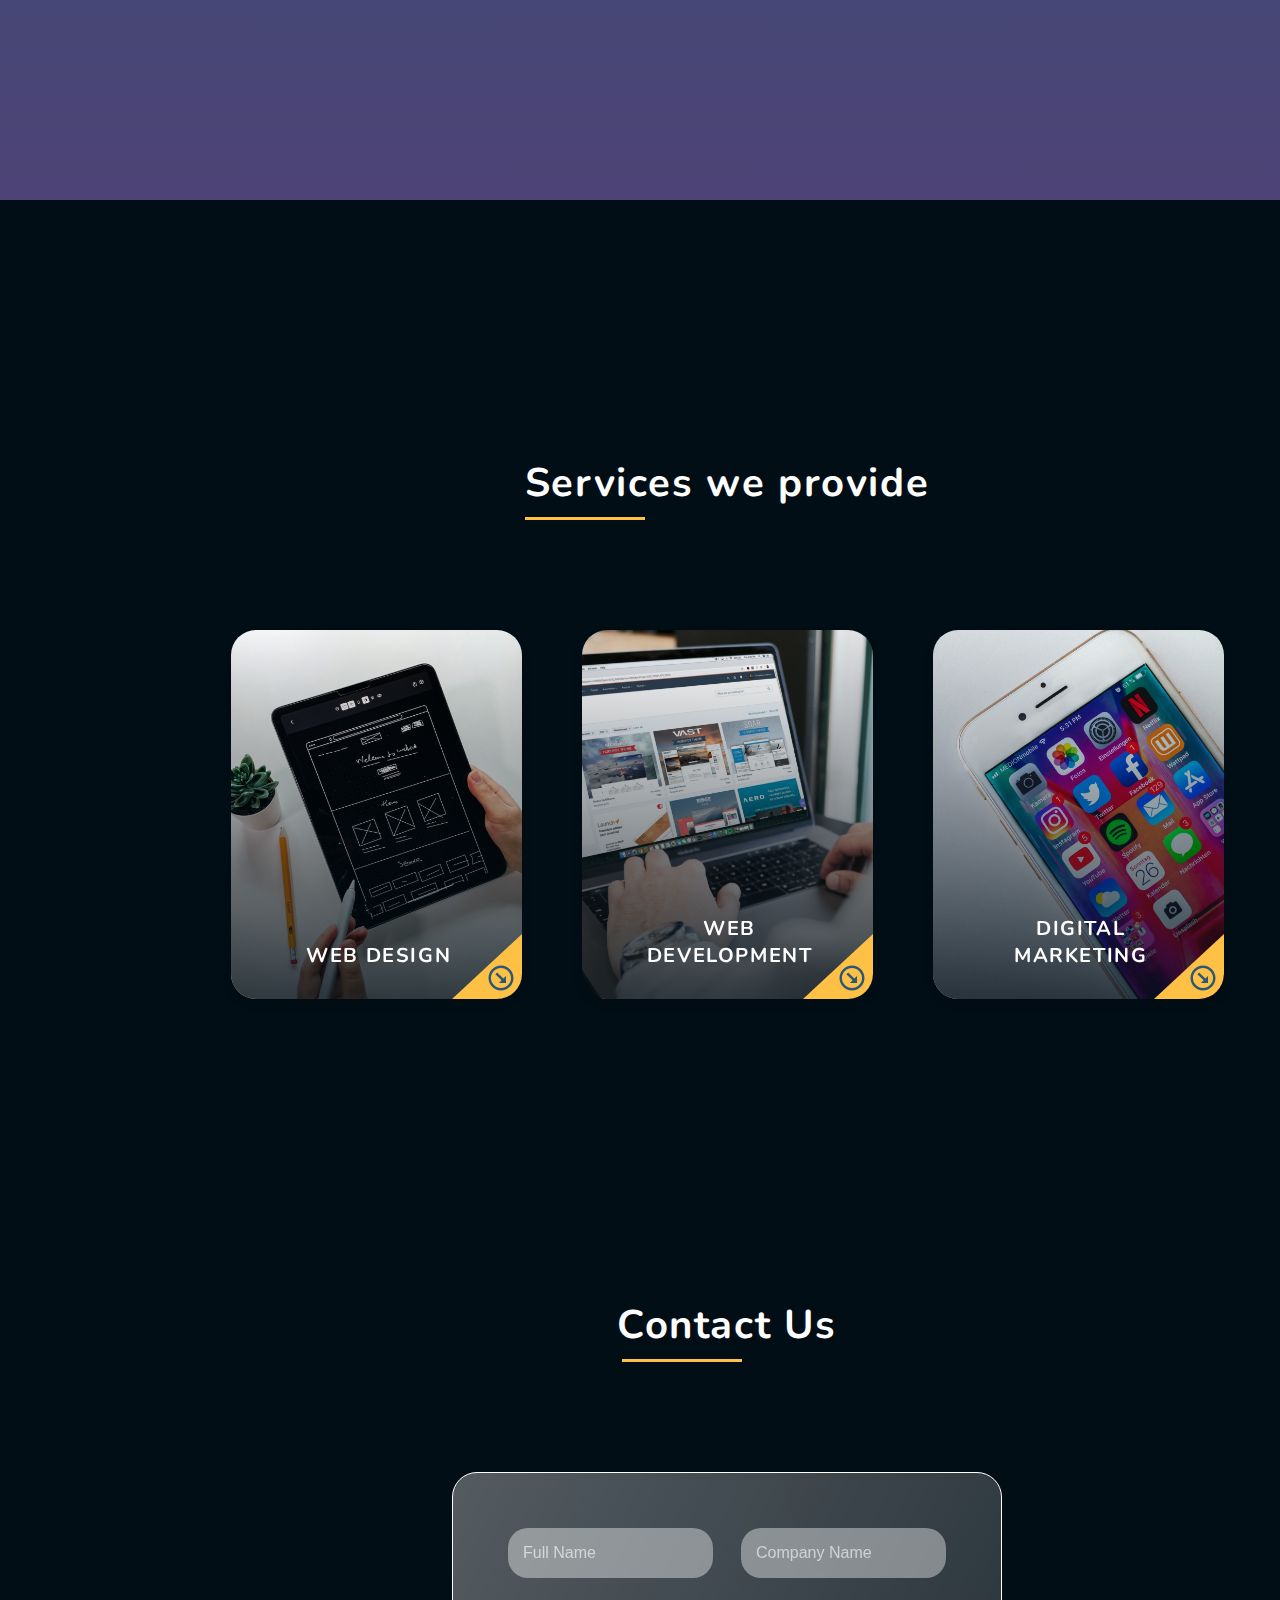
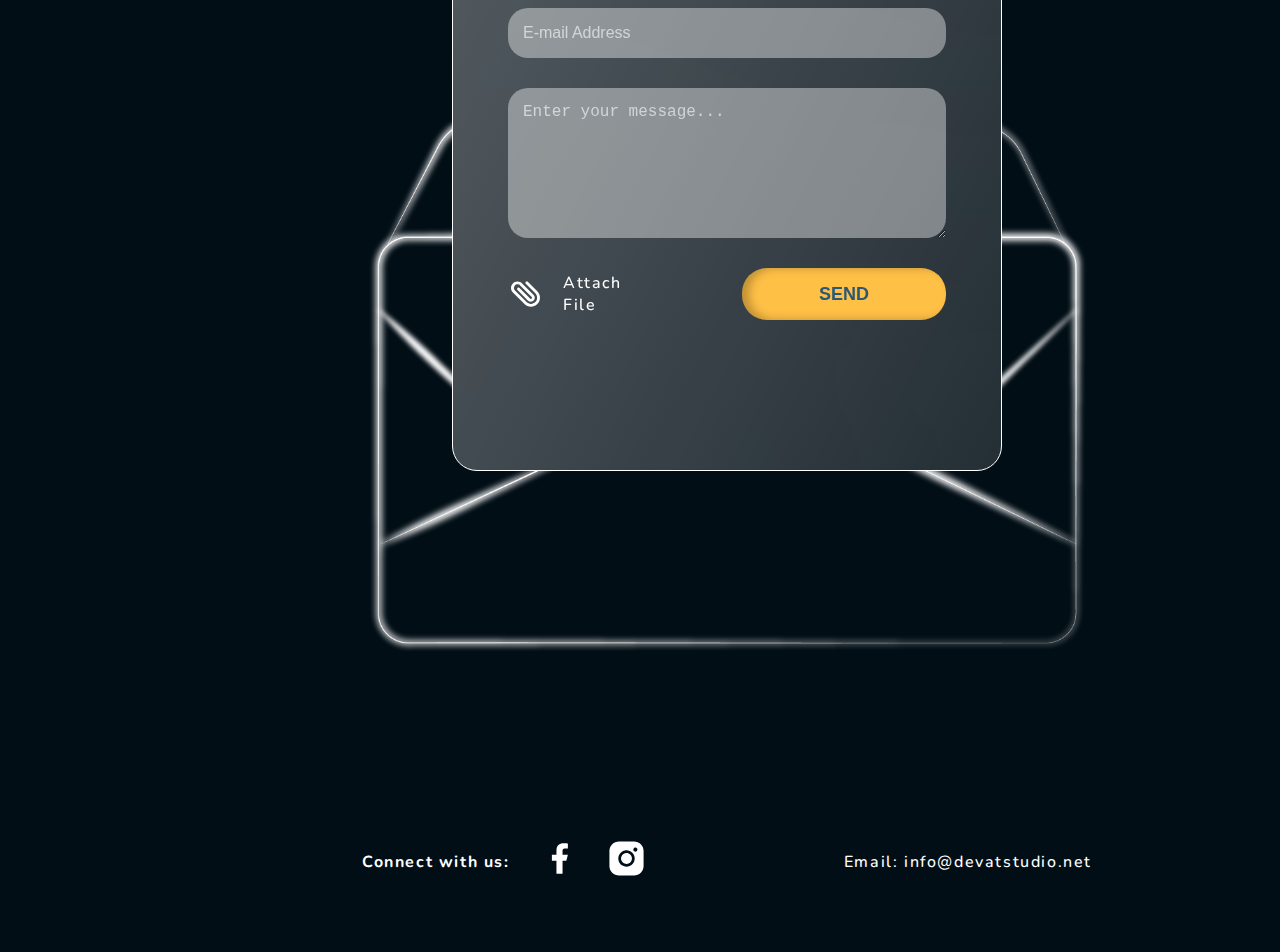
==== commit 2170a0ee: "Scroll bar added + Styled" ====
--- a/index.html
+++ b/index.html
@@ -19,11 +19,14 @@
             <div class="bar"></div>
           </button>
         </div>
-        <div class="page-buttons">
-          <span class="dot-active" onclick="currentSlide(1)"></span>
-          <span class="dot" onclick="currentSlide(2)"></span>
-          <span class="dot" onclick="currentSlide(3)"></span>
-          <span class="dot" onclick="currentSlide(4)"></span>
+        <div>
+          <h4>01</h4>
+        </div>
+        <div class="progress-container">
+          <div class="progress-bar" id="myBar"></div>
+        </div>
+        <div>
+          <h4>04</h4>
         </div>
         <ul class="social-media-header">
           <li>
@@ -398,5 +401,6 @@
     </div>
     <script src="/js/navigation.js"></script>
     <script src="/js/drop-menu.js"></script>
+    <script src="/js/progress-bar.js"></script>
   </body>
 </html>
--- a/styles/style.css
+++ b/styles/style.css
@@ -104,59 +104,16 @@
   height: 100%;
 }
 
-.page-buttons {
-  display: flex;
-  justify-content: center;
-  align-items: center;
-  flex-direction: column;
-  position: relative;
-  width: 65px;
-  gap: 30px;
-}
-.page-buttons::before {
-  content: "";
-  position: relative;
-  background-image: url("/img/arrow.svg");
-  background-repeat: no-repeat;
-  background-position: 0 0;
-  width: 10px;
-  height: 50px;
-}
-.page-buttons::after {
-  content: "";
-  position: relative;
-  background-image: url("/img/arrow.svg");
-  background-repeat: no-repeat;
-  background-position: 0 0;
-  width: 10px;
-  height: 50px;
-  transform: rotate(180deg);
-}
-
-.dot {
-  cursor: pointer;
-  height: 15px;
-  width: 15px;
-  background: rgba(255, 255, 255, 0.4);
-  border-radius: 50%;
-  display: flex;
-  transition: background-color 0.5s ease;
-}
-.dot:hover {
-  background: #ffffff;
-}
-
-.dot-active {
-  cursor: pointer;
-  height: 20px;
-  width: 20px;
-  background: #ffc046;
-  border-radius: 50%;
-  display: flex;
-  transition: background-color 0.5s ease;
-}
-.dot-active:hover {
-  background: #fea700;
+.progress-container {
+  width: 5%;
+  height: 50%;
+  background: #fff;
+  border-radius: 10px;
+}
+
+.progress-bar {
+  background: #ffc046;
+  border-radius: 10px;
 }
 
 .social-media-header {
@@ -1043,5 +1000,56 @@
   justify-content: center;
   align-items: center;
   flex-direction: row;
-  gap: 100px;
+  gap: 230px;
+}
+
+.price-card {
+  position: relative;
+  text-align: center;
+  font-weight: 700;
+  padding-top: 100px;
+}
+.price-card::before {
+  content: "";
+  position: absolute;
+  left: -60px;
+  top: 0;
+  background-image: url("/img/pricetag.png");
+  background-repeat: no-repeat;
+  background-position: 0 0;
+  width: 252px;
+  height: 497px;
+  z-index: -1;
+}
+
+.price-card-name,
+.price-card-number {
+  padding-bottom: 30px;
+  color: #ffc046;
+  font-size: 32px;
+  font-weight: bold;
+}
+
+.dollar {
+  color: #ffc046;
+}
+
+.price-feature {
+  position: relative;
+  padding: 5px 0;
+}
+.price-feature::before {
+  content: "";
+  position: absolute;
+  left: -30px;
+  top: 8px;
+  background-image: url("/img/pricetag-tick.svg");
+  background-repeat: no-repeat;
+  background-position: 0 0;
+  width: 15px;
+  height: 15px;
+}
+
+.faded {
+  opacity: 0.4;
 }/*# sourceMappingURL=style.css.map */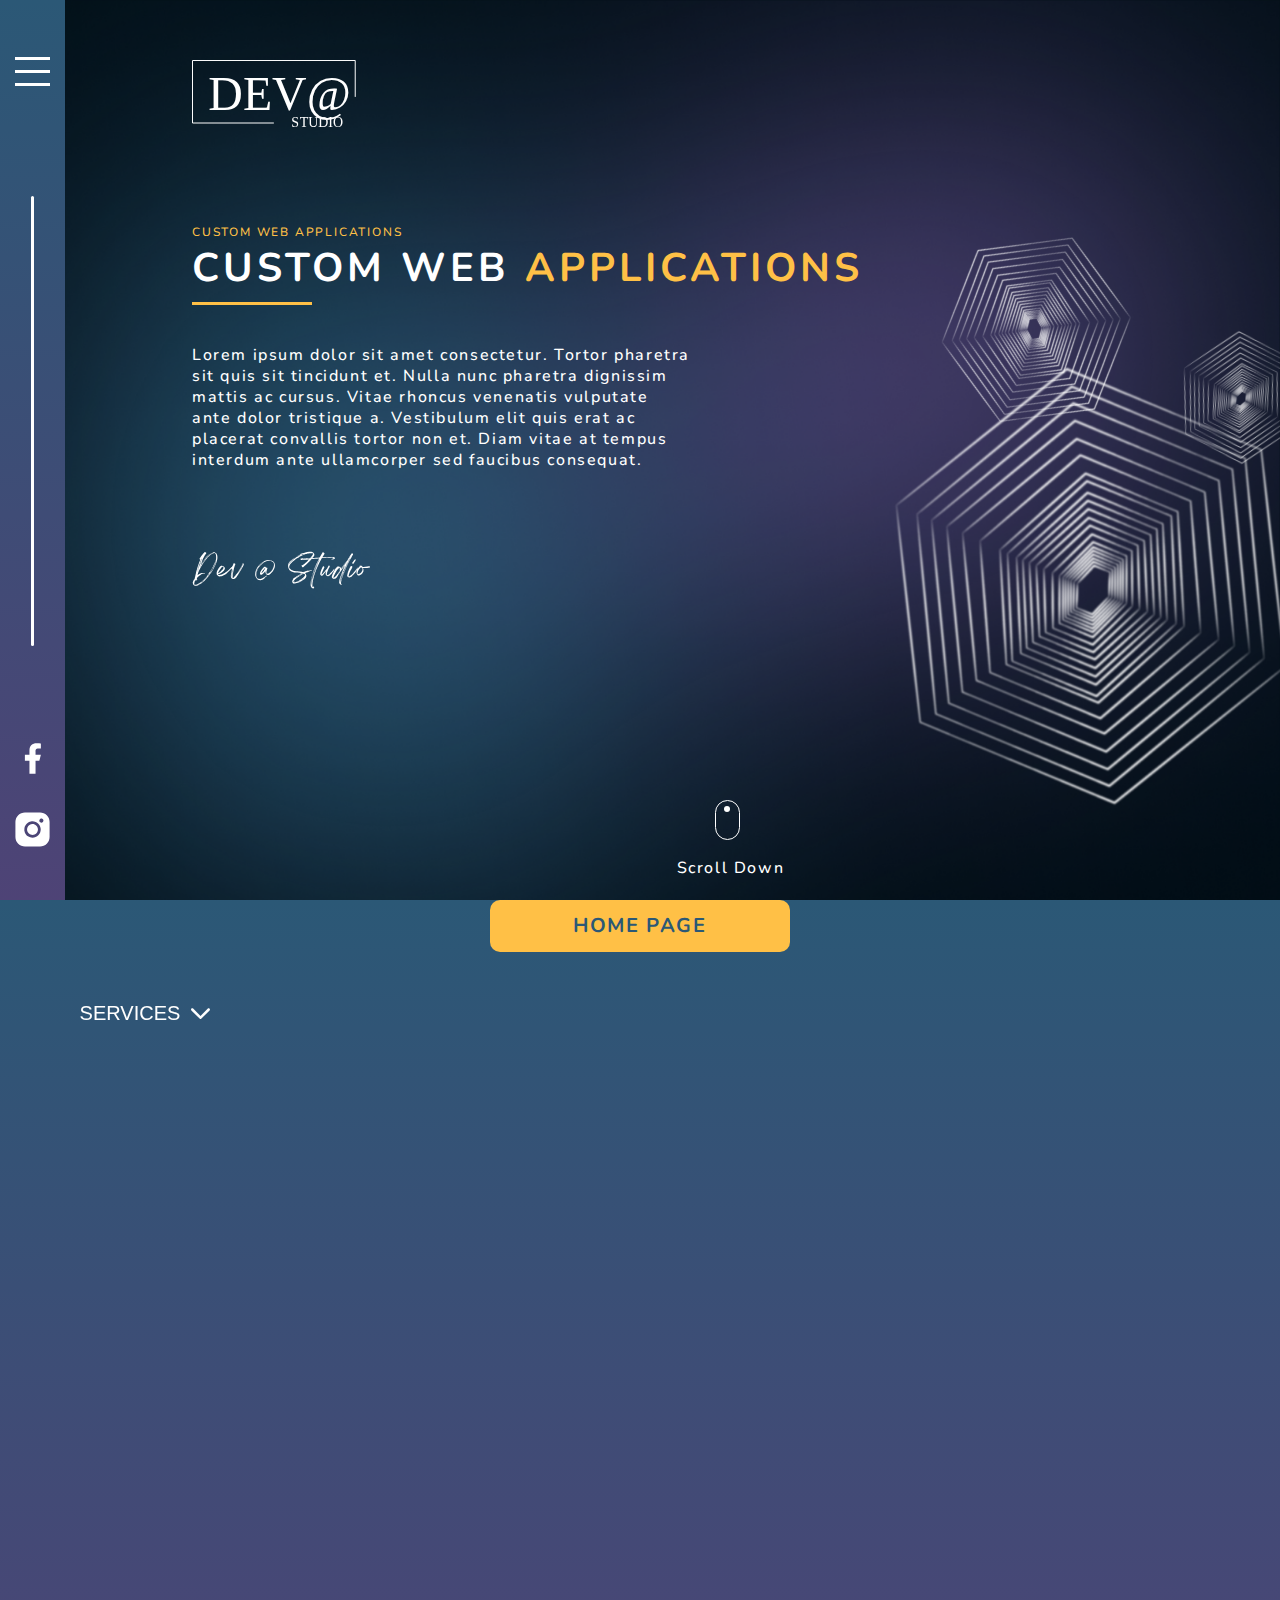
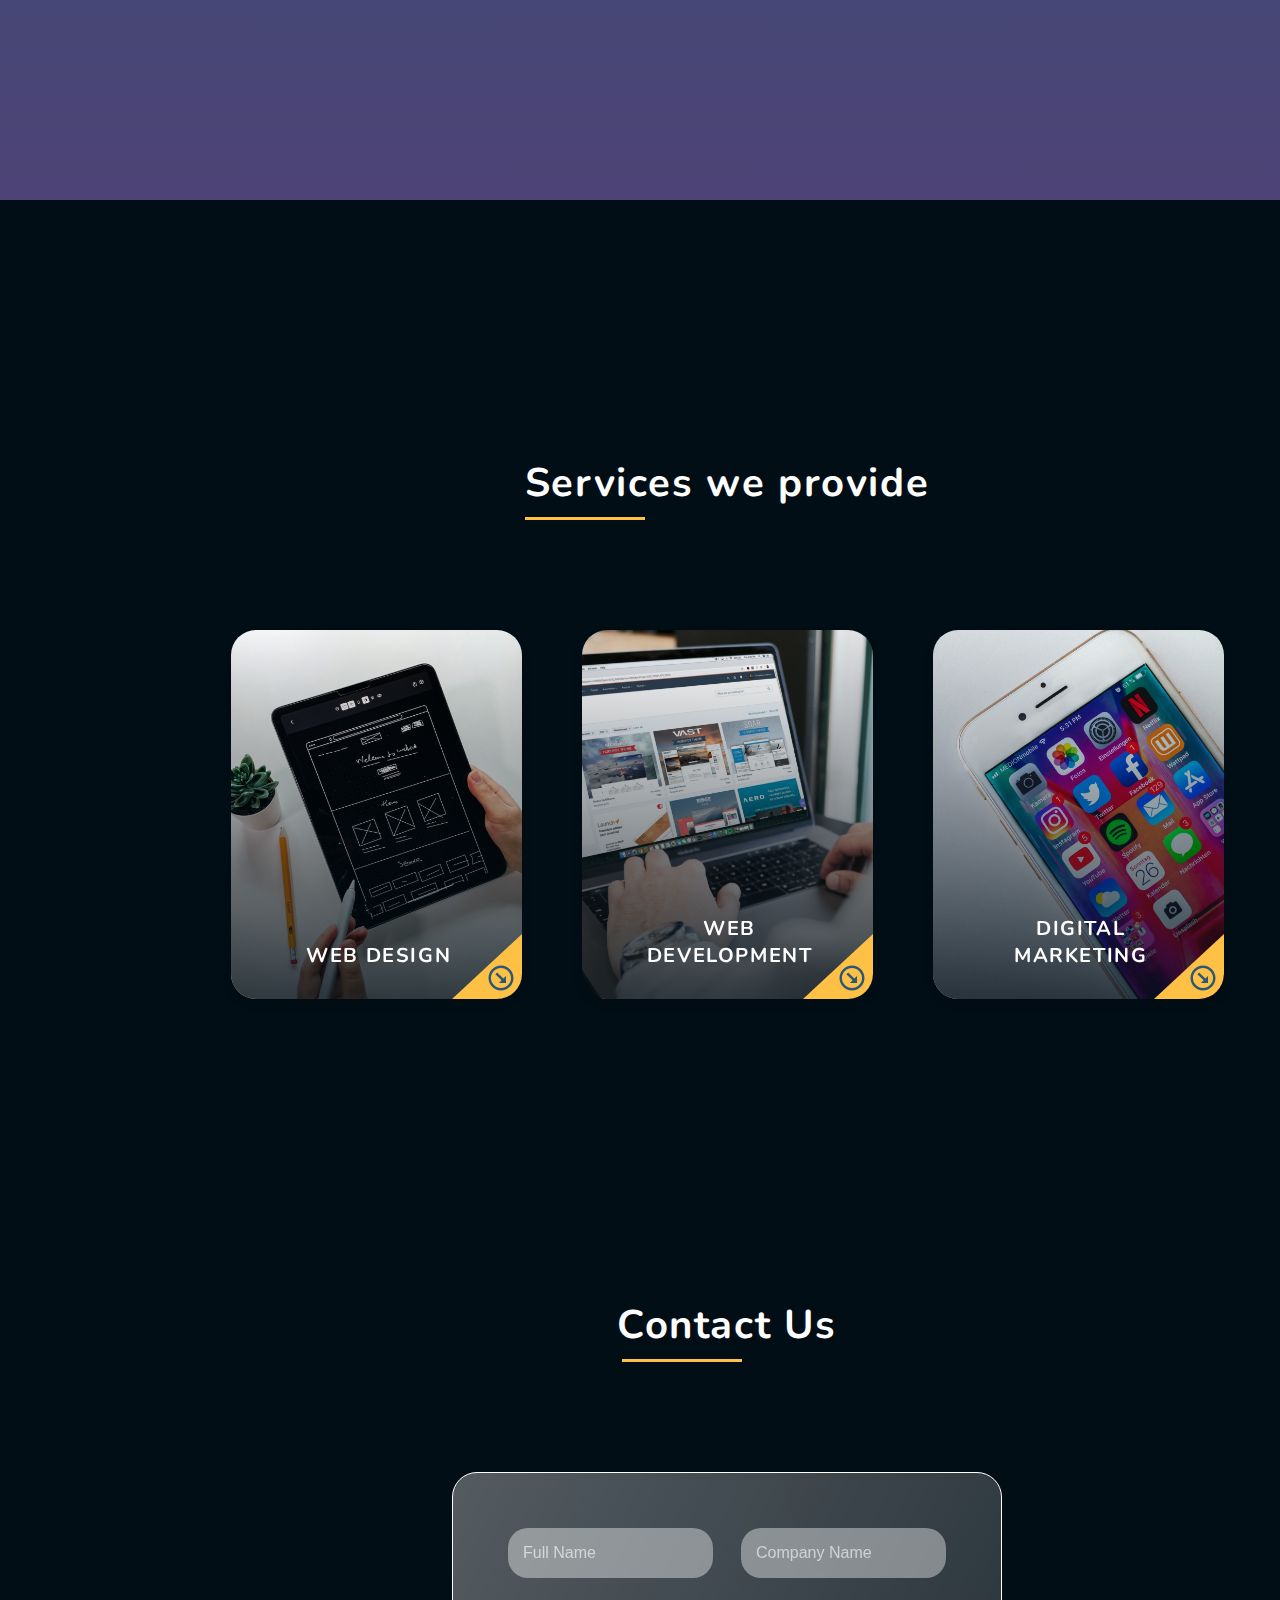
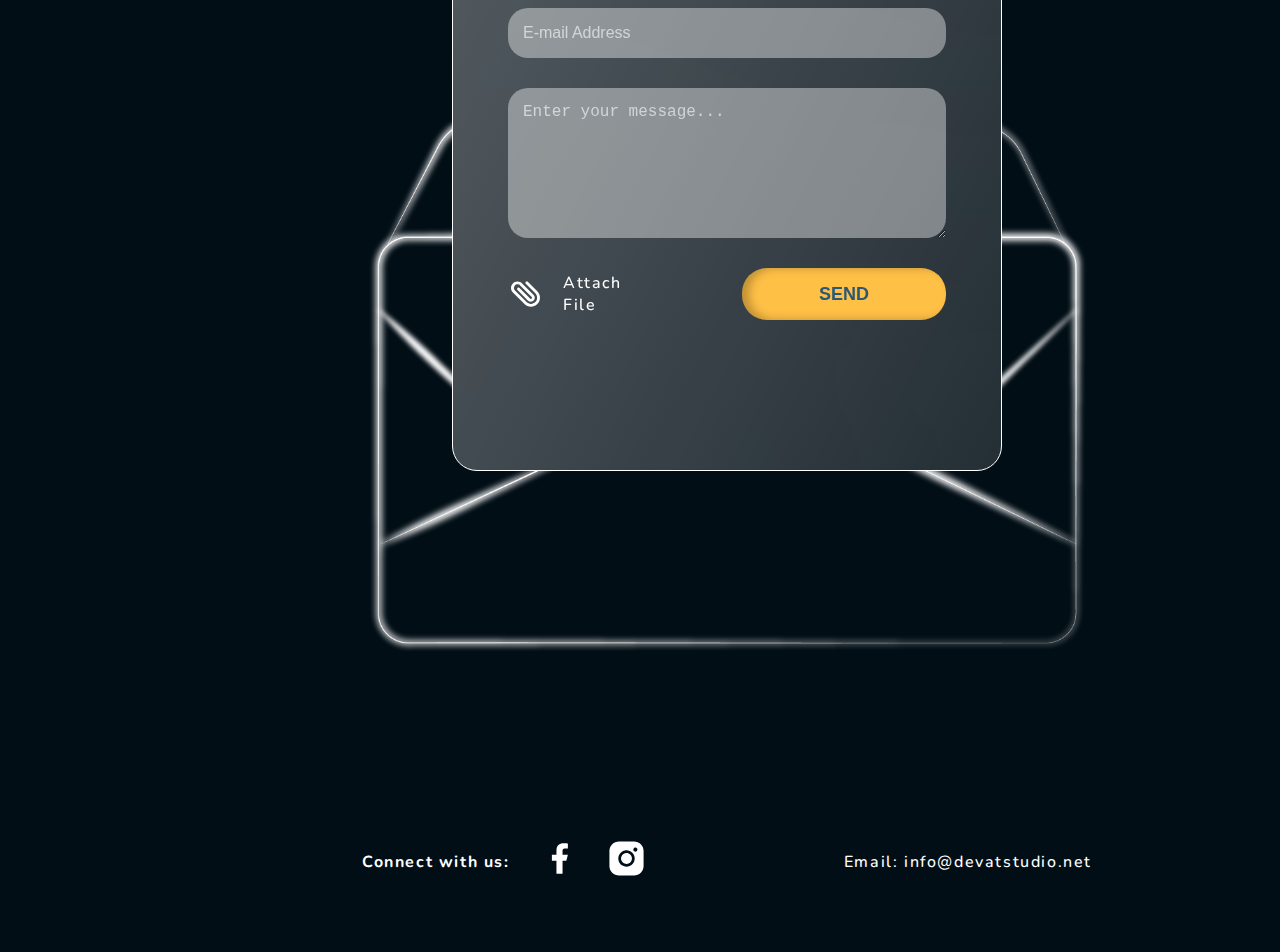
==== commit 5b46ec74: "Link for services section added" ====
--- a/index.html
+++ b/index.html
@@ -19,14 +19,8 @@
             <div class="bar"></div>
           </button>
         </div>
-        <div>
-          <h4>01</h4>
-        </div>
         <div class="progress-container">
           <div class="progress-bar" id="myBar"></div>
-        </div>
-        <div>
-          <h4>04</h4>
         </div>
         <ul class="social-media-header">
           <li>
@@ -225,9 +219,11 @@
                     <li>Interactions and Flow</li>
                     <li>Visual Design</li>
                   </ul>
-                  <button class="primary-button card-back-button">
-                    Learn more
-                  </button>
+                  <a
+                    href="web-design.html"
+                    class="primary-button card-back-button"
+                    >Learn More</a
+                  >
                 </div>
               </div>
             </li>
@@ -255,9 +251,11 @@
                     <li>Lorem Ipsum</li>
                     <li>Lorem Ipsum</li>
                   </ul>
-                  <button class="primary-button card-back-button">
-                    Learn more
-                  </button>
+                  <a
+                    href="web-development.html"
+                    class="primary-button card-back-button"
+                    >Learn More</a
+                  >
                 </div>
               </div>
             </li>
@@ -282,9 +280,11 @@
                     <li>Lorem Ipsum</li>
                     <li>Lorem Ipsum</li>
                   </ul>
-                  <button class="primary-button card-back-button">
-                    Learn more
-                  </button>
+                  <a
+                    href="digital-marketing.html"
+                    class="primary-button card-back-button"
+                    >Learn More</a
+                  >
                 </div>
               </div>
             </li>
--- a/styles/style.css
+++ b/styles/style.css
@@ -58,6 +58,7 @@
   line-height: 24px;
   border: none;
   color: #2b5876;
+  cursor: pointer;
   background: #ffc046;
   box-shadow: inset 7px 0px 10px rgba(0, 0, 0, 0.25);
   border-radius: 25px;
@@ -641,7 +642,7 @@
 
 .card-back-button {
   border-radius: 0 0 25px 25px;
-  cursor: pointer;
+  padding: 14px 70px;
 }
 .card-back-button:active {
   transform: none;
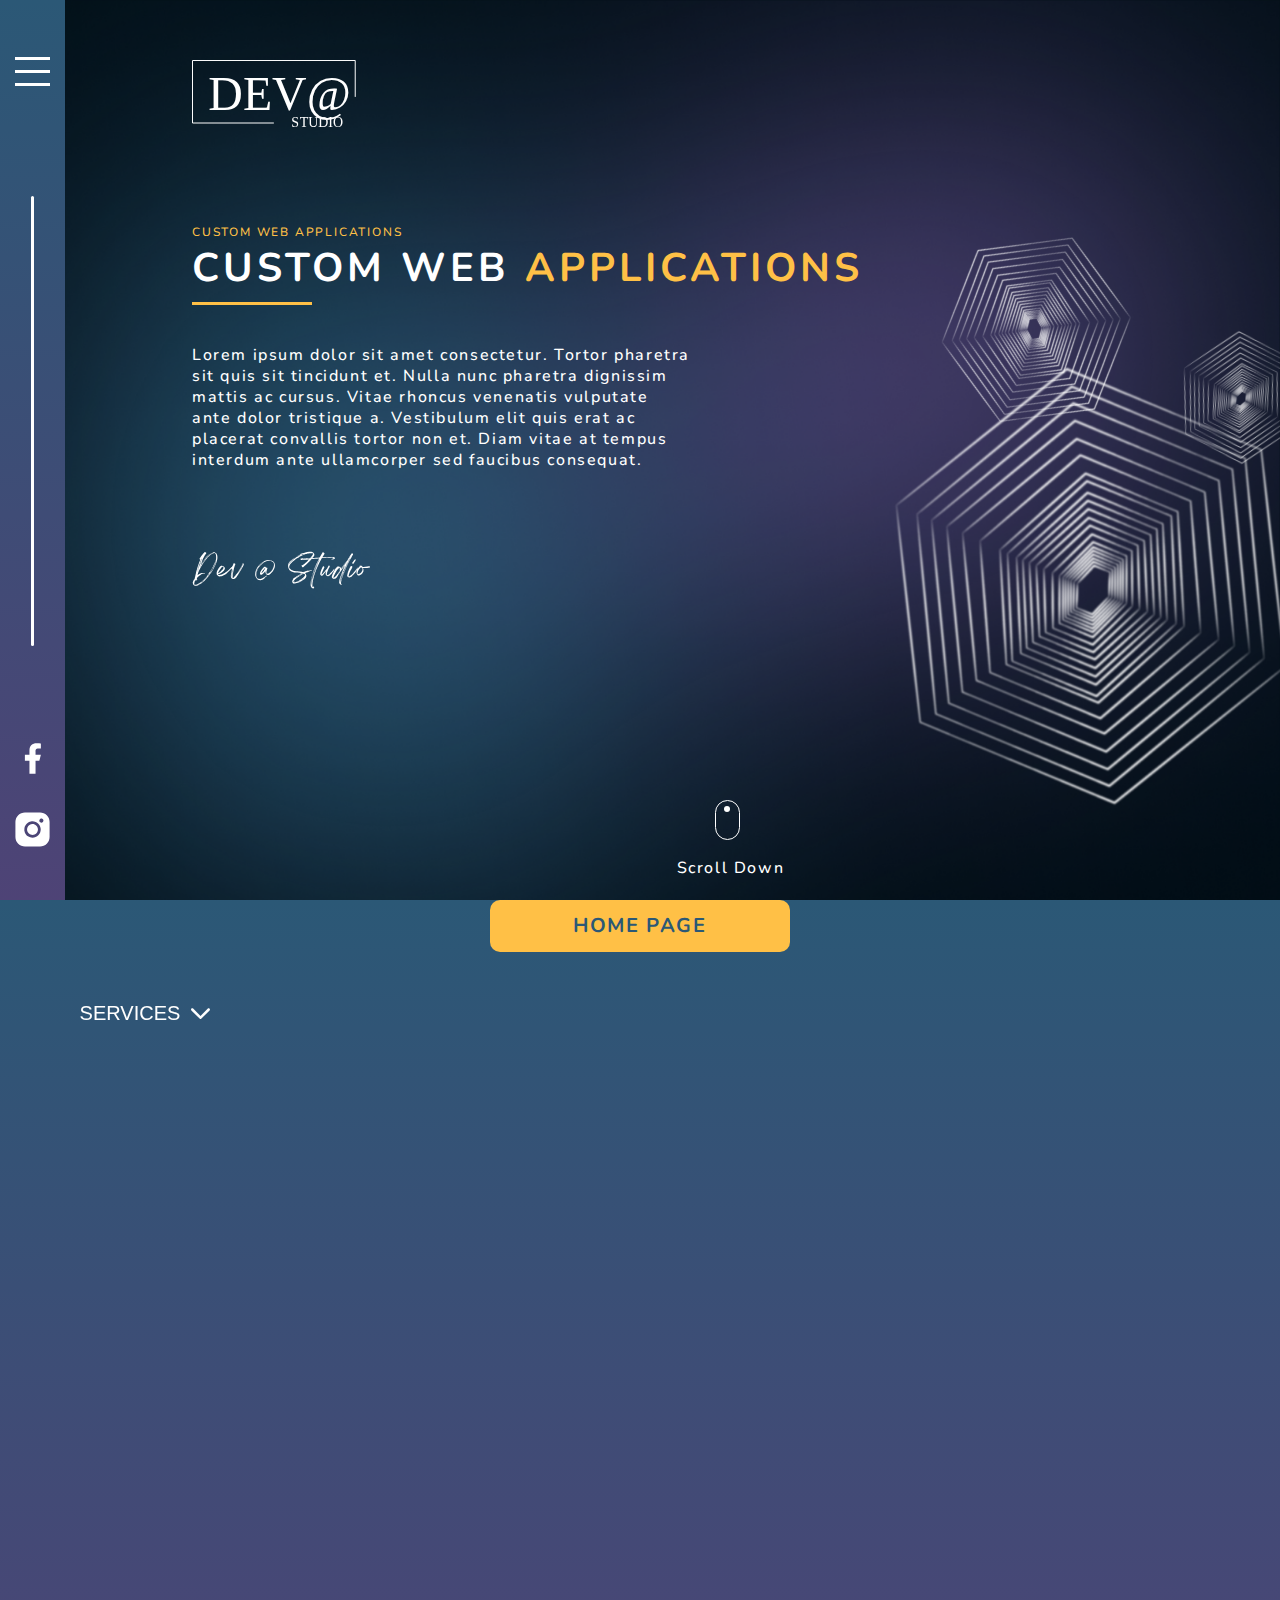
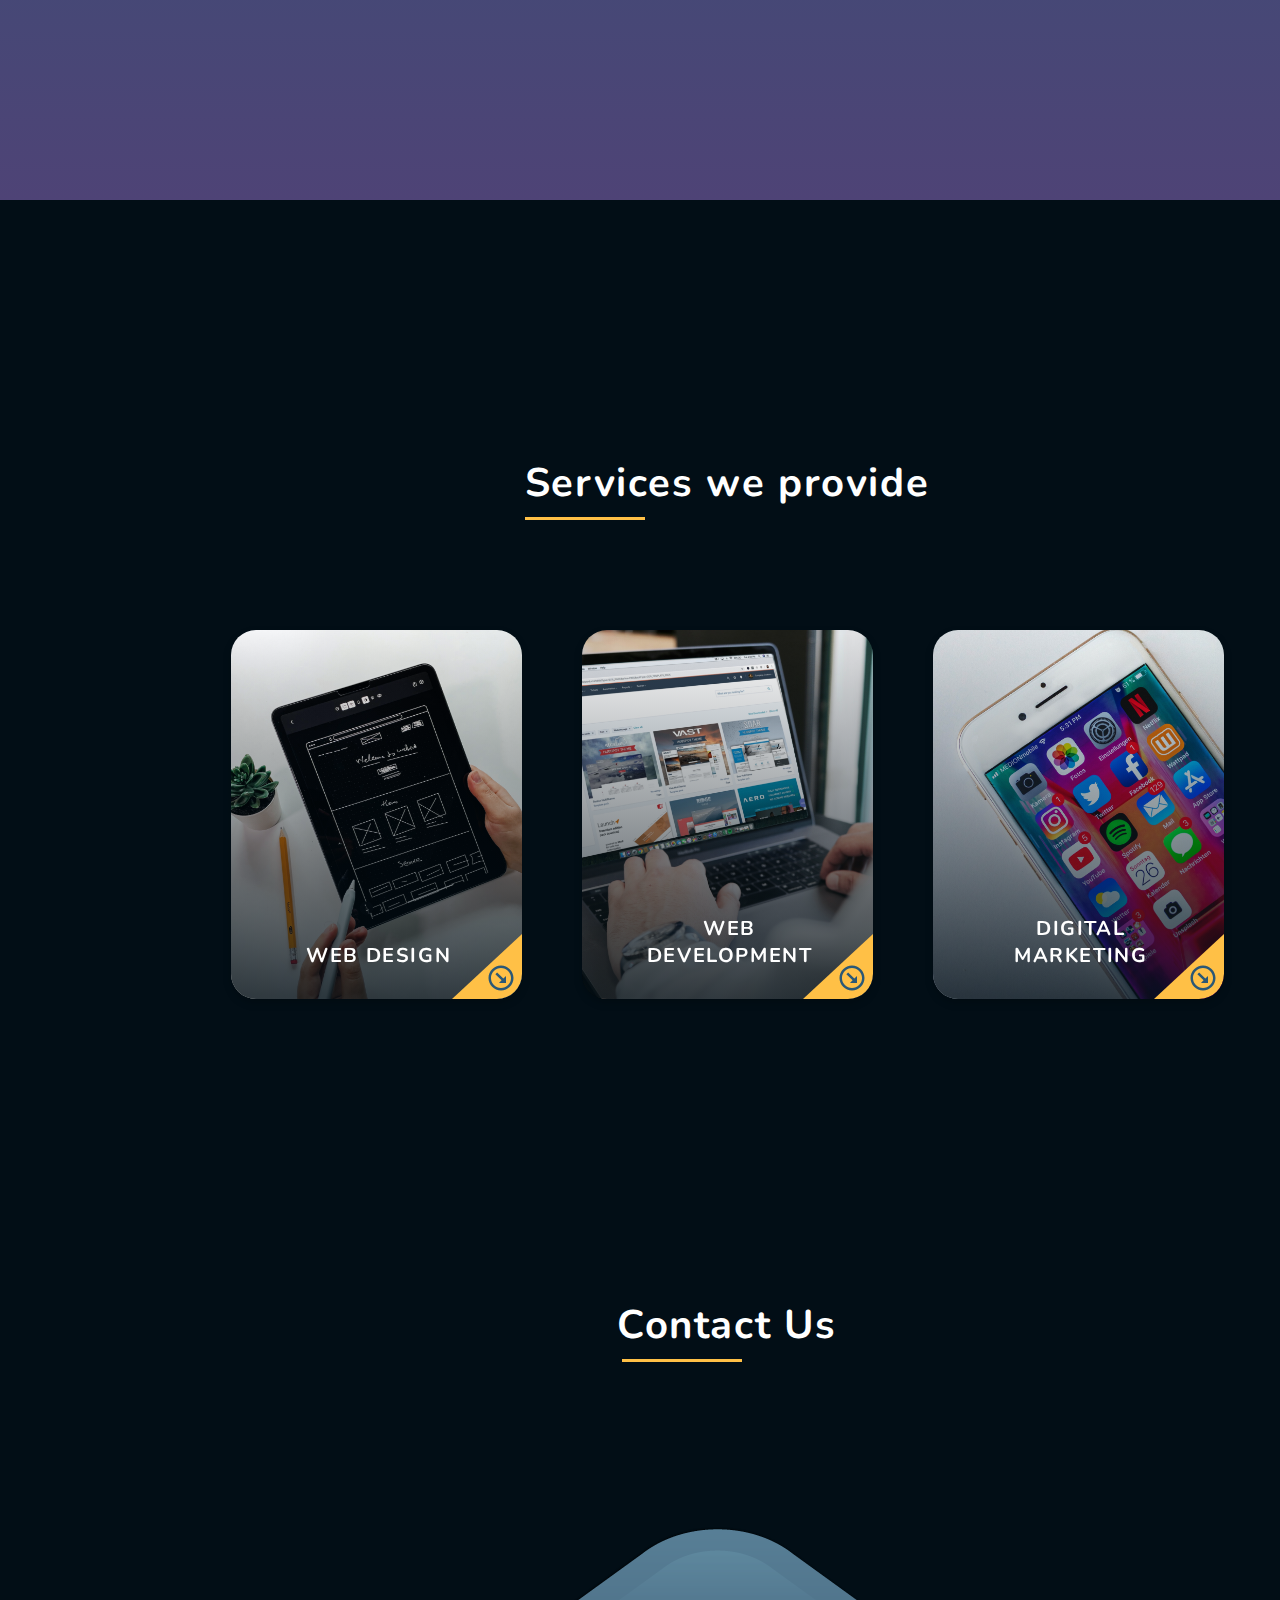
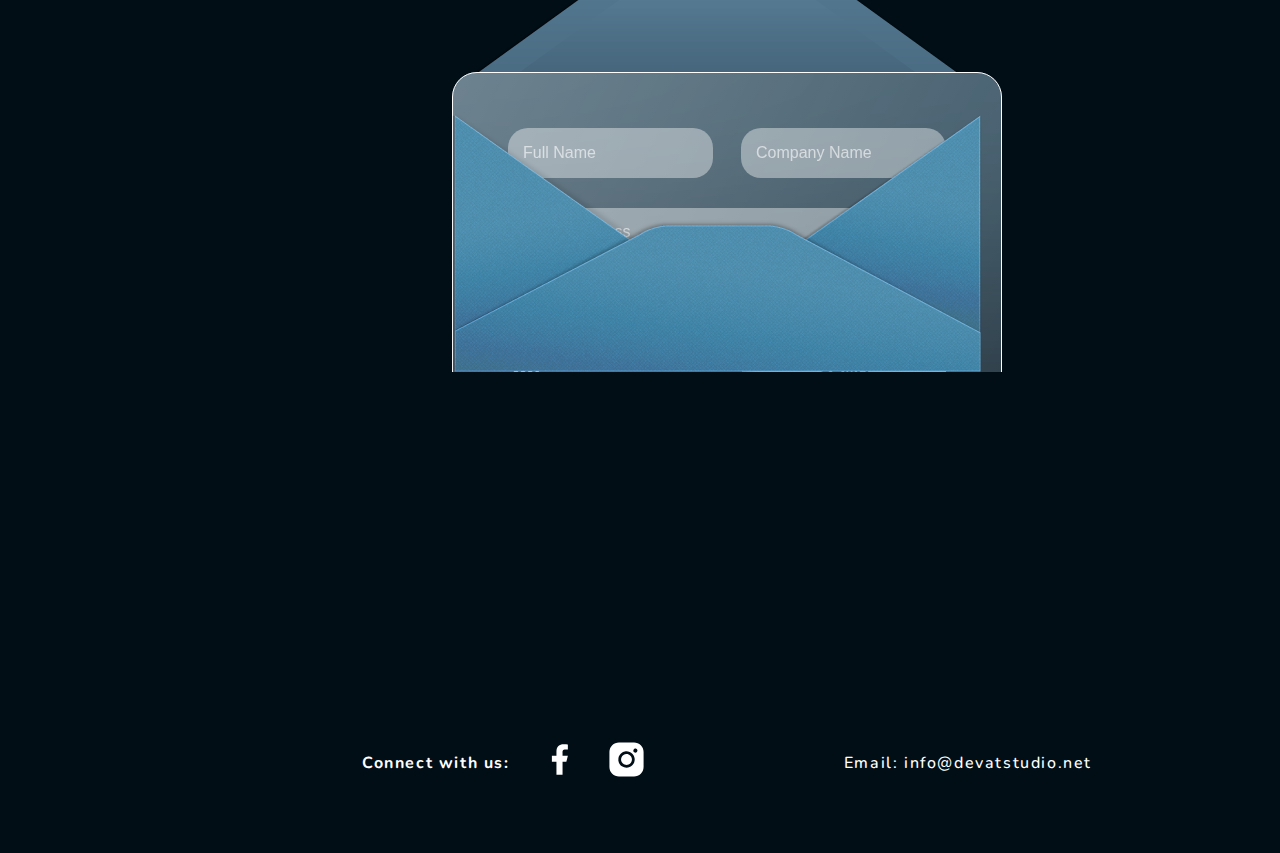
==== commit 2f86dcbf: "Message Form change" ====
--- a/index.html
+++ b/index.html
@@ -292,68 +292,63 @@
         </section>
         <section class="contact">
           <h2 class="contact-heading">Contact Us</h2>
-          <form class="contact-form" action="/action_page.php" method="get">
-            <div class="form-names">
+          <div class="form-wrap">
+            <form class="contact-form" action="/action_page.php" method="get">
+              <div class="form-names">
+                <input
+                  class="form-name input"
+                  type="text"
+                  id="fullname"
+                  name="fullname"
+                  placeholder="Full Name"
+                  required
+                />
+                <input
+                  class="form-companyname input"
+                  type="text"
+                  id="companyname"
+                  name="companyname"
+                  placeholder="Company Name"
+                />
+              </div>
               <input
-                class="form-name input"
-                type="text"
-                id="fullname"
-                name="fullname"
-                placeholder="Full Name"
+                class="form-email input"
+                type="email"
+                id="email"
+                name="email"
+                placeholder="E-mail Address"
                 required
               />
-              <input
-                class="form-companyname input"
-                type="text"
-                id="companyname"
-                name="companyname"
-                placeholder="Company Name"
-              />
-            </div>
-            <input
-              class="form-email input"
-              type="email"
-              id="email"
-              name="email"
-              placeholder="E-mail Address"
-              required
-            />
-            <textarea
-              class="form-message input"
-              id="message"
-              name="message"
-              rows="4"
-              cols="50"
-              placeholder="Enter your message..."
-              required
-            ></textarea>
-            <div class="files-send">
-              <input
-                class="form-file"
-                type="file"
-                id="upload-file"
-                name="myfile"
-              />
-              <label class="files-label" for="upload-file">
-                <img
-                  class="attach file"
-                  src="img/attachment-icon.svg"
-                  alt="attachment icon"
-                  width="35"
-                  height="35"
+              <textarea
+                class="form-message input"
+                id="message"
+                name="message"
+                rows="4"
+                cols="50"
+                placeholder="Enter your message..."
+                required
+              ></textarea>
+              <div class="files-send">
+                <input
+                  class="form-file"
+                  type="file"
+                  id="upload-file"
+                  name="myfile"
                 />
-                Attach File</label
-              >
-              <input class="primary-button" type="submit" value="Send" />
-            </div>
-          </form>
-          <img
-            class="letter-image"
-            src="img/letter-opened.png"
-            alt="Illustration of a letter"
-            width="809"
-            height="794"
-          />
+                <label class="files-label" for="upload-file">
+                  <img
+                    class="attach file"
+                    src="img/attachment-icon.svg"
+                    alt="attachment icon"
+                    width="35"
+                    height="35"
+                  />
+                  Attach File</label
+                >
+                <input class="primary-button" type="submit" value="Send" />
+              </div>
+            </form>
+          </div>
         </section>
       </main>
       <footer>
--- a/styles/style.css
+++ b/styles/style.css
@@ -65,7 +65,7 @@
   transition: background-color 0.5s ease;
 }
 .primary-button:hover {
-  background: #fea700;
+  background: #ab7a1b;
 }
 .primary-button:active {
   transform: scale(0.9);
@@ -236,7 +236,7 @@
   cursor: pointer;
 }
 .nav-link-active:hover {
-  background: #fea700;
+  background: #ab7a1b;
 }
 .nav-link-active:active {
   transform: scale(0.9);
@@ -374,17 +374,7 @@
   position: absolute;
   right: -100px;
   bottom: 40px;
-  -webkit-animation: spin 15s linear infinite;
-          animation: spin 15s linear infinite;
-}
-
-@-webkit-keyframes spin {
-  0% {
-    transform: rotate(0deg);
-  }
-  100% {
-    transform: rotate(360deg);
-  }
+  animation: spin 15s linear infinite;
 }
 
 @keyframes spin {
@@ -400,8 +390,7 @@
   right: 100px;
   bottom: 450px;
   transform: rotate(150deg);
-  -webkit-animation: spin 10s linear infinite;
-          animation: spin 10s linear infinite;
+  animation: spin 10s linear infinite;
 }
 
 .small-figure {
@@ -409,8 +398,7 @@
   right: -60px;
   bottom: 420px;
   transform: rotate(5deg);
-  -webkit-animation: spin 10s linear infinite;
-          animation: spin 10s linear infinite;
+  animation: spin 10s linear infinite;
 }
 
 a#scroll-btn {
@@ -436,8 +424,7 @@
   width: 6px;
   background-color: #fff;
   border-radius: 50%;
-  -webkit-animation: move-down 2s infinite;
-          animation: move-down 2s infinite;
+  animation: move-down 2s infinite;
 }
 
 a#scroll-btn::after {
@@ -452,16 +439,6 @@
   color: #fff;
 }
 
-@-webkit-keyframes move-down {
-  80% {
-    opacity: 0.5;
-  }
-  100% {
-    transform: translateY(20px);
-    opacity: 0;
-  }
-}
-
 @keyframes move-down {
   80% {
     opacity: 0.5;
@@ -613,7 +590,6 @@
   position: absolute;
   width: 100%;
   height: 100%;
-  -webkit-backface-visibility: hidden;
   backface-visibility: hidden;
 }
 
@@ -709,7 +685,6 @@
 }
 
 .contact {
-  position: relative;
   display: flex;
   justify-content: center;
   align-items: center;
@@ -727,11 +702,48 @@
   background: #ffc046;
 }
 
+.form-wrap {
+  position: relative;
+  height: 500px;
+  top: 0;
+  overflow: hidden;
+  transition: all 1s ease-in-out 0.3s;
+}
+
+.form-wrap:before {
+  content: "";
+  position: absolute;
+  bottom: 128px;
+  left: 0px;
+  background: url("/img/before.png") no-repeat;
+  height: 317px;
+  width: 809px;
+}
+
+.form-wrap:after {
+  content: "";
+  position: absolute;
+  bottom: 0px;
+  left: 0px;
+  background: url("/img/after.png") no-repeat;
+  height: 259px;
+  width: 809px;
+}
+
+.form-wrap:hover {
+  height: 830px;
+  top: -220px;
+}
+
 .contact-form {
+  position: relative;
+  top: 200px;
+  overflow: hidden;
+  transition: all 1s ease-in-out 0.3s;
+  width: 550px;
+  height: 450px;
   display: flex;
   flex-direction: column;
-  width: 550px;
-  height: auto;
   padding: 55px;
   padding-bottom: 150px;
   background: linear-gradient(117.43deg, rgba(255, 255, 255, 0.3) 0%, rgba(255, 255, 255, 0.1) 100.42%);
@@ -740,6 +752,10 @@
           backdrop-filter: blur(200px);
   border-radius: 25px;
   row-gap: 30px;
+}
+
+.form-wrap:hover form {
+  height: 530px;
 }
 
 .input {
@@ -756,10 +772,6 @@
   color: #fff;
   opacity: 0.6;
 }
-.input:-ms-input-placeholder {
-  color: #fff;
-  opacity: 0.6;
-}
 .input::placeholder {
   color: #fff;
   opacity: 0.6;
@@ -769,10 +781,6 @@
   color: #000;
 }
 .input:focus::-moz-placeholder {
-  color: #020e16;
-  opacity: 0.6;
-}
-.input:focus:-ms-input-placeholder {
   color: #020e16;
   opacity: 0.6;
 }
@@ -819,7 +827,6 @@
   gap: 20px;
   -webkit-user-select: none;
      -moz-user-select: none;
-      -ms-user-select: none;
           user-select: none;
   cursor: pointer;
 }
@@ -910,17 +917,7 @@
   width: 800px;
   height: 320px;
   background: linear-gradient(transparent, #ffc046, #ffc046, #ffc046, transparent);
-  -webkit-animation: animate 5s linear infinite;
-          animation: animate 5s linear infinite;
-}
-
-@-webkit-keyframes animate {
-  0% {
-    transform: translate(-50%, -50%) rotate(0deg);
-  }
-  100% {
-    transform: translate(-50%, -50%) rotate(360deg);
-  }
+  animation: animate 5s linear infinite;
 }
 
 @keyframes animate {
@@ -970,7 +967,7 @@
 .service-features {
   display: flex;
   gap: 150px;
-  padding-top: 100px;
+  padding: 80px 20px;
 }
 
 .service-features li {
@@ -1001,7 +998,7 @@
   justify-content: center;
   align-items: center;
   flex-direction: row;
-  gap: 230px;
+  gap: 200px;
 }
 
 .price-card {
@@ -1013,7 +1010,7 @@
 .price-card::before {
   content: "";
   position: absolute;
-  left: -60px;
+  left: -47px;
   top: 0;
   background-image: url("/img/pricetag.png");
   background-repeat: no-repeat;
@@ -1023,9 +1020,26 @@
   z-index: -1;
 }
 
+.solid::before {
+  display: none;
+}
+
+.solid::after {
+  content: "";
+  position: absolute;
+  left: -47px;
+  top: 0;
+  background-image: url("/img/pricetag-solid.png");
+  background-repeat: no-repeat;
+  background-position: 0 0;
+  width: 252px;
+  height: 497px;
+  z-index: -1;
+}
+
 .price-card-name,
 .price-card-number {
-  padding-bottom: 30px;
+  padding-bottom: 50px;
   color: #ffc046;
   font-size: 32px;
   font-weight: bold;
@@ -1033,6 +1047,11 @@
 
 .dollar {
   color: #ffc046;
+}
+
+.price-card-features {
+  text-align: initial;
+  padding: 35px 0 0 33px;
 }
 
 .price-feature {
@@ -1053,4 +1072,43 @@
 
 .faded {
   opacity: 0.4;
+}
+
+.ribbon {
+  display: flex;
+  justify-content: center;
+  align-items: center;
+  flex-direction: column;
+  position: absolute;
+  bottom: -50px;
+  right: -57px;
+  width: 120px;
+  height: 120px;
+  overflow: hidden;
+}
+.ribbon::before {
+  content: "Best Value";
+  position: absolute;
+  width: 150%;
+  height: 35px;
+  background: #ffc046;
+  transform: rotate(-45deg) translateY(20px);
+  align-items: center;
+  justify-content: center;
+  display: flex;
+  font-size: 12px;
+  text-transform: uppercase;
+  font-weight: 900;
+  color: #2b5876;
+}
+.ribbon::after {
+  content: "";
+  position: absolute;
+  bottom: 0;
+  left: 0;
+  width: 10px;
+  height: 10px;
+  background: #ab7a1b;
+  z-index: -1;
+  box-shadow: 110px -107px #ab7a1b;
 }/*# sourceMappingURL=style.css.map */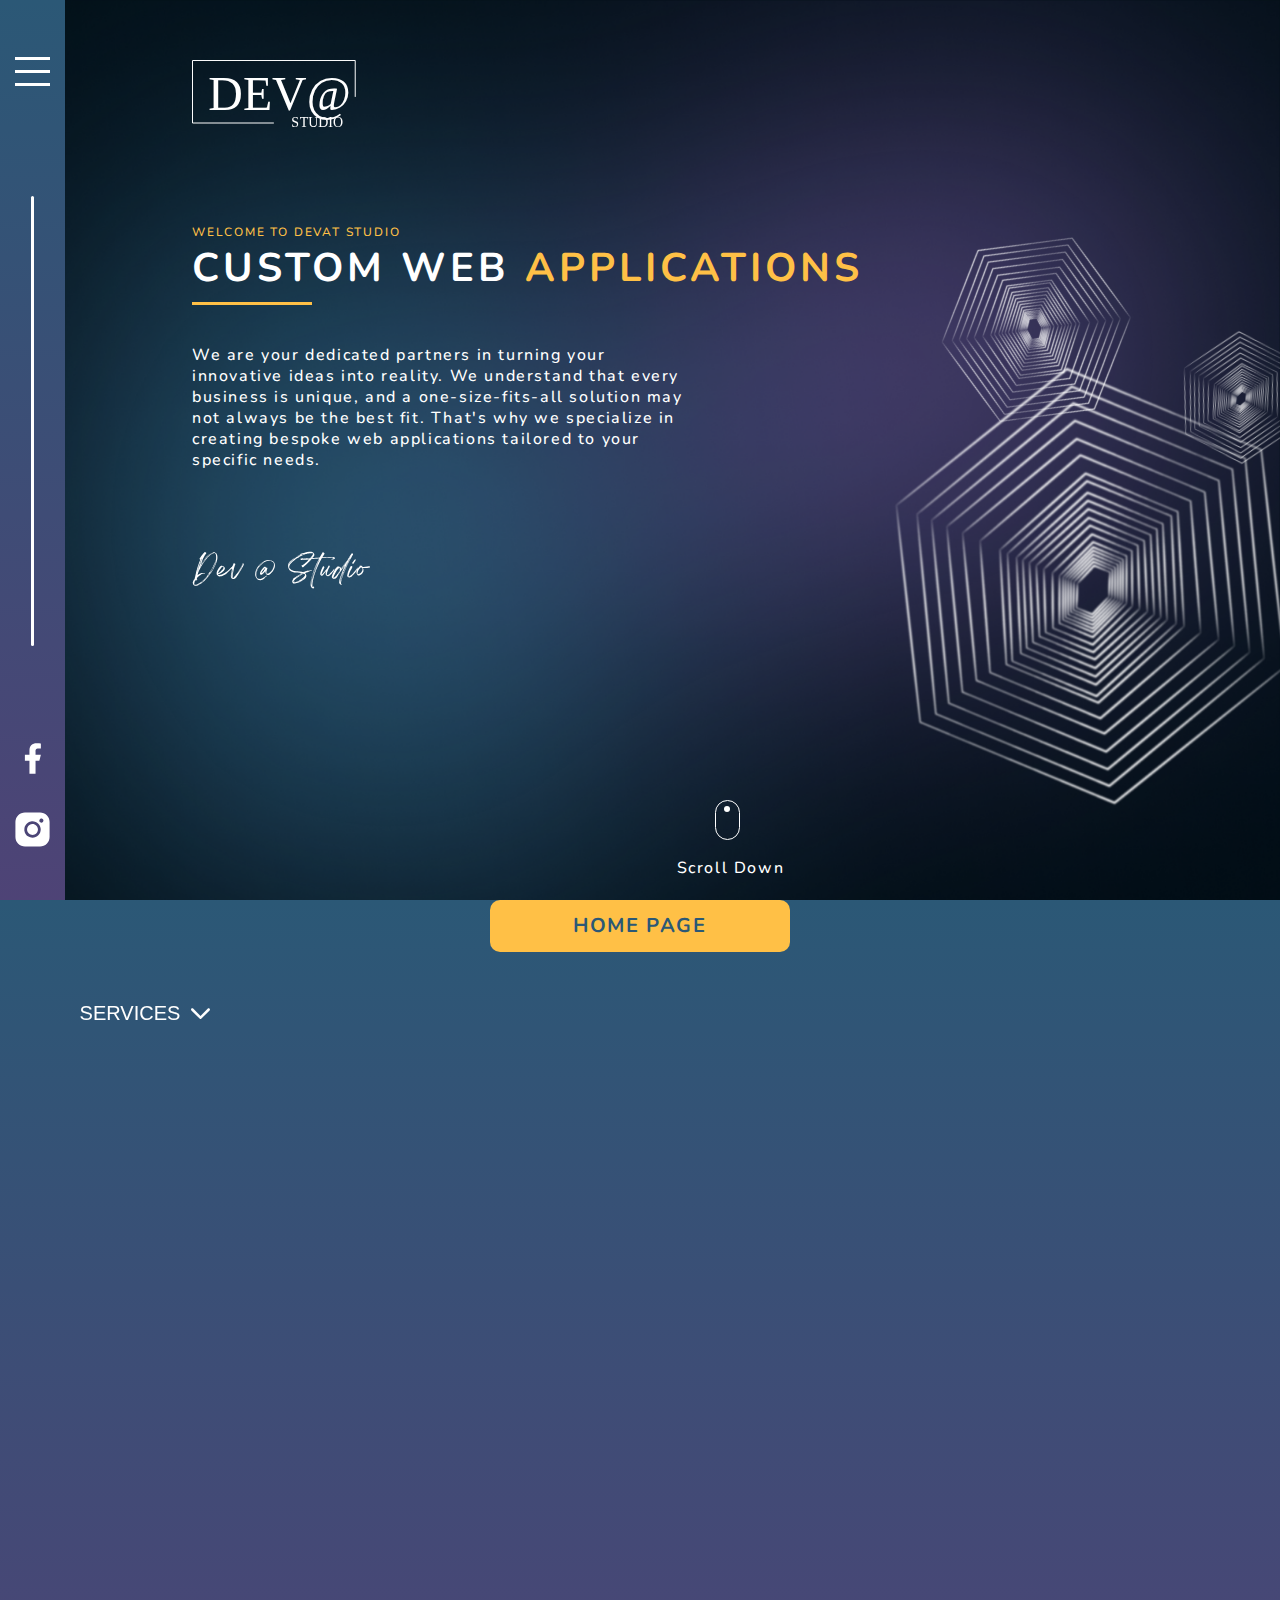
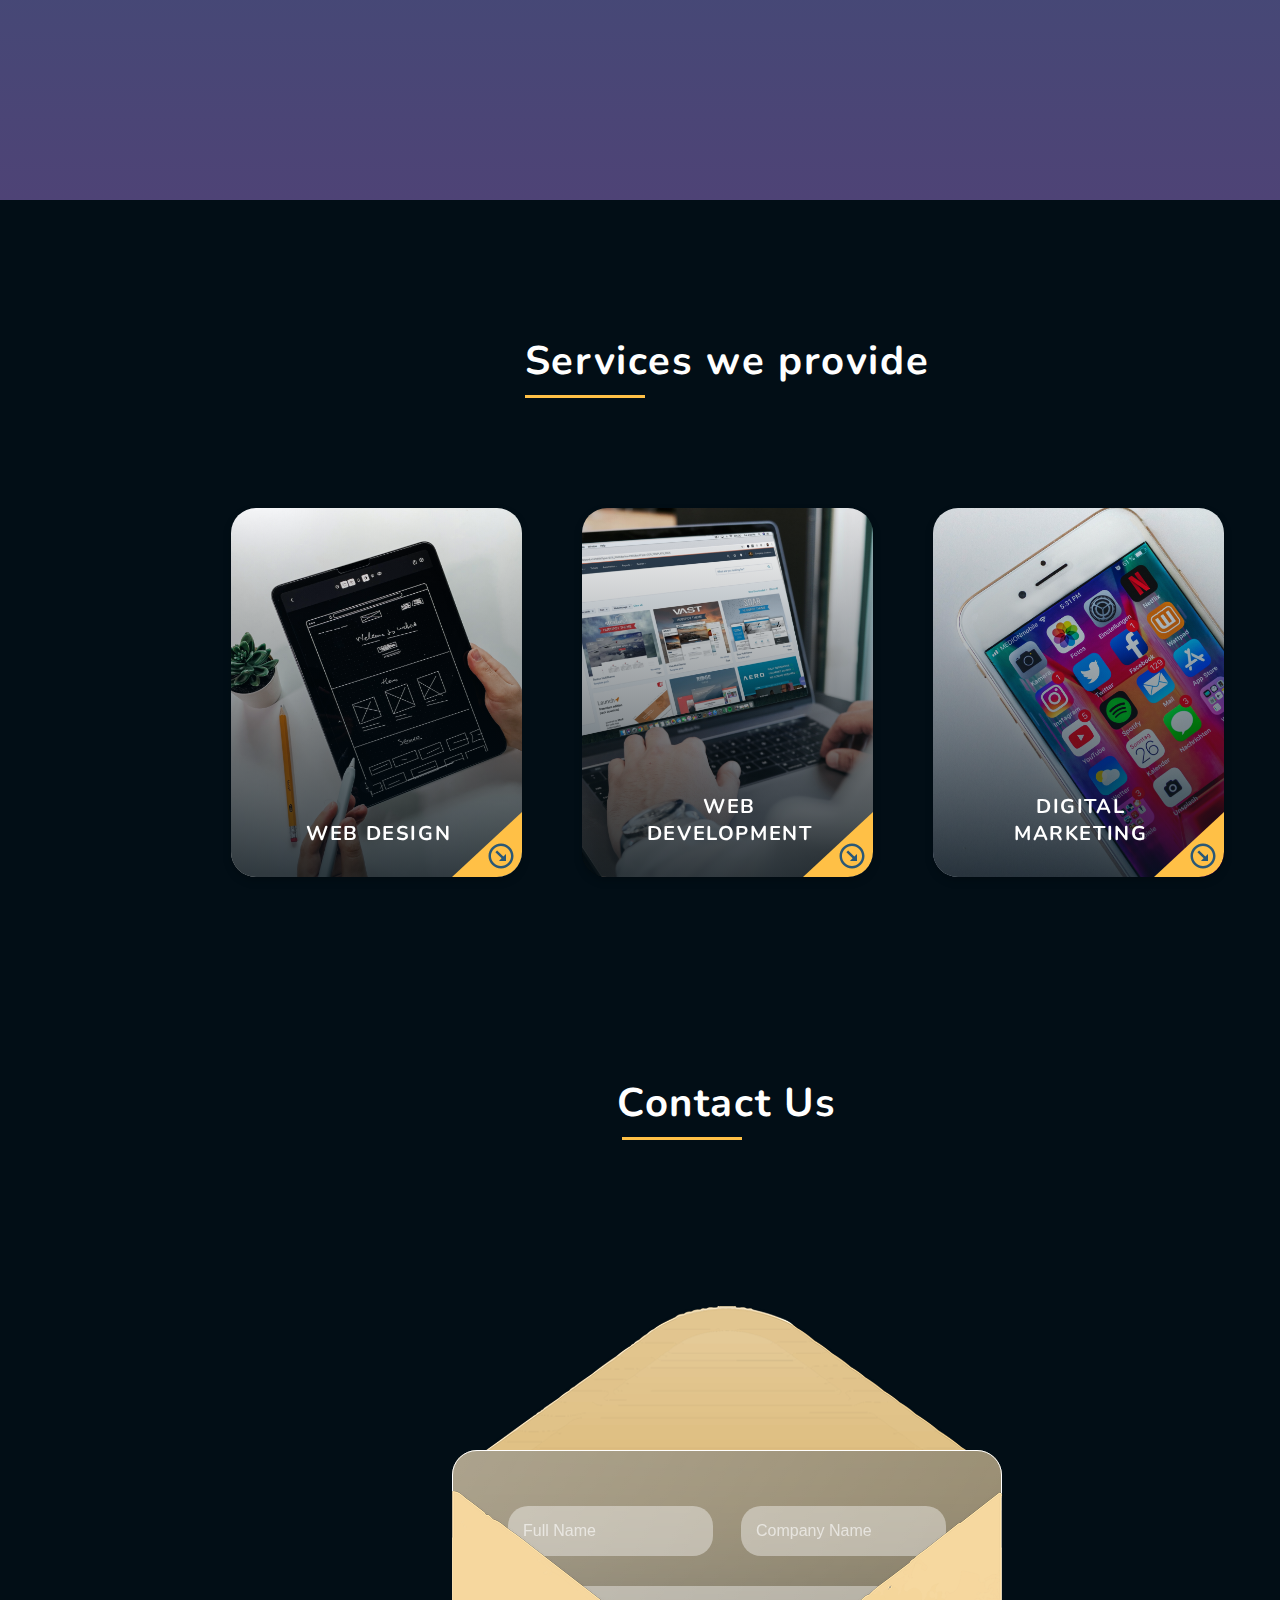
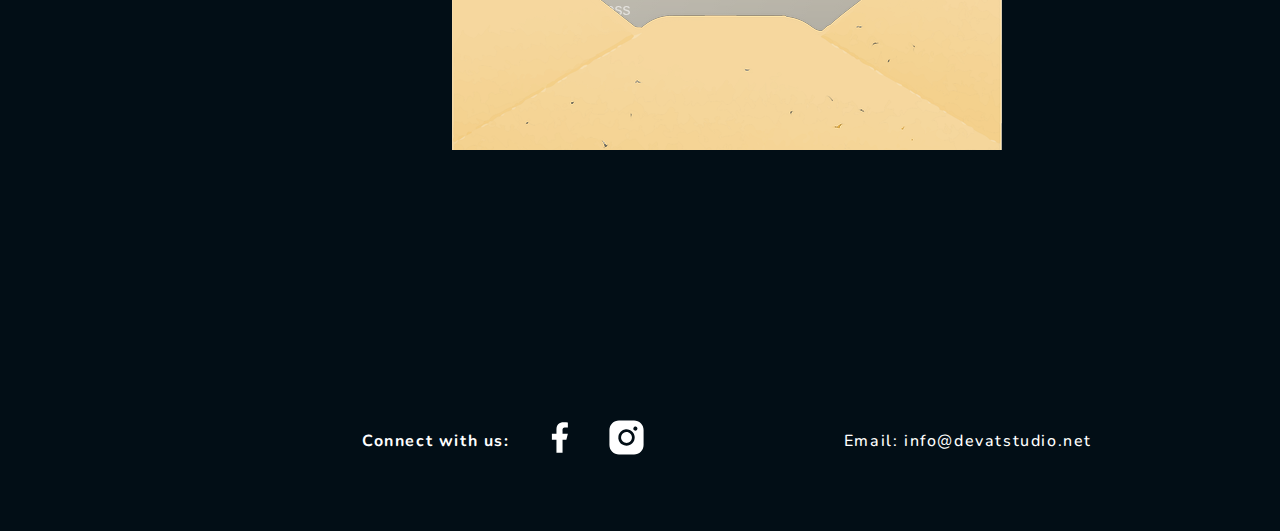
==== commit f59dd56a: "Text content changed" ====
--- a/index.html
+++ b/index.html
@@ -81,17 +81,16 @@
             />
           </a>
           <div class="main-description">
-            <small class="subheading">CUSTOM WEB APPLICATIONS</small>
+            <small class="subheading">WELCOME TO DEVAT STUDIO</small>
             <h1 class="main-screen-heading">
               CUSTOM WEB <span class="yellow-word">APPLICATIONS</span>
             </h1>
             <p>
-              Lorem ipsum dolor sit amet consectetur. Tortor pharetra sit quis
-              sit tincidunt et. Nulla nunc pharetra dignissim mattis ac cursus.
-              Vitae rhoncus venenatis vulputate ante dolor tristique a.
-              Vestibulum elit quis erat ac placerat convallis tortor non et.
-              Diam vitae at tempus interdum ante ullamcorper sed faucibus
-              consequat.
+              We are your dedicated partners in turning your innovative ideas
+              into reality. We understand that every business is unique, and a
+              one-size-fits-all solution may not always be the best fit. That's
+              why we specialize in creating bespoke web applications tailored to
+              your specific needs.
             </p>
             <img
               class="signature"
@@ -140,8 +139,8 @@
               <div class="features-info">
                 <h3>CUSTO<span class="yellow-word">MIZED</span></h3>
                 <p>
-                  Vestibulum elit quis erat ac placerat convallis tortor non et.
-                  Diam vitae at tempus interdum.
+                  We create web applications that stand out and make a lasting
+                  impression.
                 </p>
               </div>
             </li>
@@ -156,8 +155,8 @@
               <div class="features-info">
                 <h3>LATEST <span class="yellow-word">TECHNOLOGIES</span></h3>
                 <p>
-                  Vestibulum elit quis erat ac placerat convallis tortor non et.
-                  Diam vitae at tempus interdum.
+                  Our team understand the rapid pace at which technology
+                  evolves.
                 </p>
               </div>
             </li>
@@ -172,24 +171,25 @@
               <div class="features-info">
                 <h3>REASONABLE <span class="yellow-word">PRICE</span></h3>
                 <p>
-                  Vestibulum elit quis erat ac placerat convallis tortor non et.
-                  Diam vitae at tempus interdum.
+                  Offering exceptional value without compromising on quality.
                 </p>
               </div>
             </li>
             <li class="features-card features-card--4">
               <img
                 class="features-image"
-                src="img/tools.png"
+                src="img/brush.png"
                 alt="Illustration of tools"
                 width="93"
                 height="93"
               />
               <div class="features-info">
-                <h3>LATEST <span class="yellow-word">TECHNOLOGIES</span></h3>
+                <h3>
+                  MAINTENANCE <span class="yellow-word">AND SUPPORT</span>
+                </h3>
                 <p>
-                  Vestibulum elit quis erat ac placerat convallis tortor non et.
-                  Diam vitae at tempus interdum.
+                  We offer ongoing maintenance and support to keep your web
+                  application up-to-date.
                 </p>
               </div>
             </li>
@@ -215,7 +215,7 @@
                   <h4 class="card-back-title">Web design</h4>
                   <ul class="card-back-info">
                     <li>UI/UX Design</li>
-                    <li>User Research</li>
+                    <li>Brand Identity Integration</li>
                     <li>Interactions and Flow</li>
                     <li>Visual Design</li>
                   </ul>
@@ -246,10 +246,10 @@
                     Development
                   </h4>
                   <ul class="card-back-info">
-                    <li>Lorem Ipsum</li>
-                    <li>Lorem Ipsum</li>
-                    <li>Lorem Ipsum</li>
-                    <li>Lorem Ipsum</li>
+                    <li>Responsive & Mobile-Ready</li>
+                    <li>E-commerce Solutions</li>
+                    <li>Latest Technologies</li>
+                    <li>Website Maintenance and Support</li>
                   </ul>
                   <a
                     href="web-development.html"
--- a/styles/style.css
+++ b/styles/style.css
@@ -502,7 +502,7 @@
   width: 23px;
   height: 23px;
   left: -15px;
-  top: 30px;
+  top: 20px;
   background: #ffc046;
   box-shadow: inset 4px 4px 4px rgba(0, 0, 0, 0.25);
   border-radius: 50%;
@@ -555,7 +555,7 @@
 }
 
 .services {
-  margin: 300px 0;
+  margin: 150px 0;
 }
 
 .services-wrapper {
@@ -689,7 +689,7 @@
   justify-content: center;
   align-items: center;
   flex-direction: column;
-  margin: 300px 0;
+  margin: 200px 0;
 }
 
 .contact-heading:after {
@@ -716,8 +716,8 @@
   bottom: 128px;
   left: 0px;
   background: url("/img/before.png") no-repeat;
-  height: 317px;
-  width: 809px;
+  height: 316px;
+  width: 550px;
 }
 
 .form-wrap:after {
@@ -727,7 +727,7 @@
   left: 0px;
   background: url("/img/after.png") no-repeat;
   height: 259px;
-  width: 809px;
+  width: 550px;
 }
 
 .form-wrap:hover {
@@ -977,7 +977,7 @@
 
 .price-list {
   position: relative;
-  margin: 300px 0;
+  margin: 150px 0;
 }
 
 .price-list-heading {
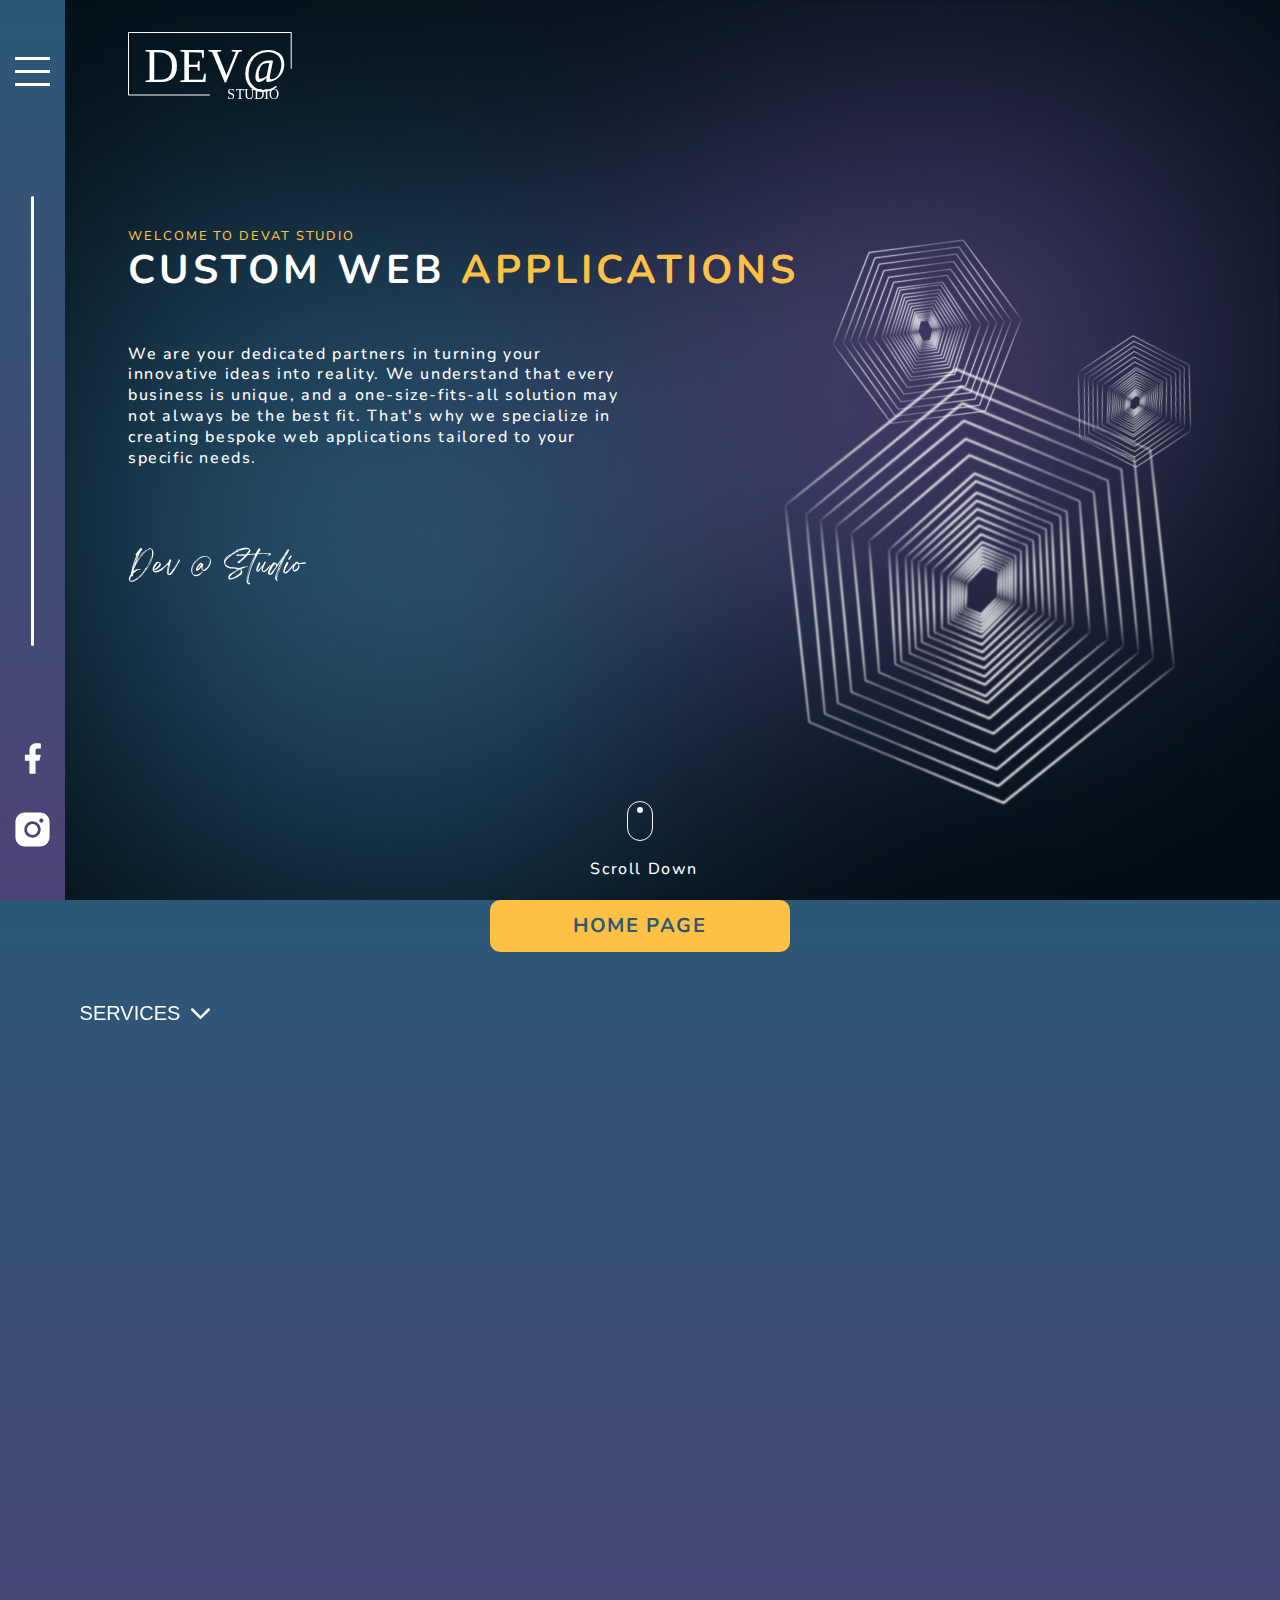
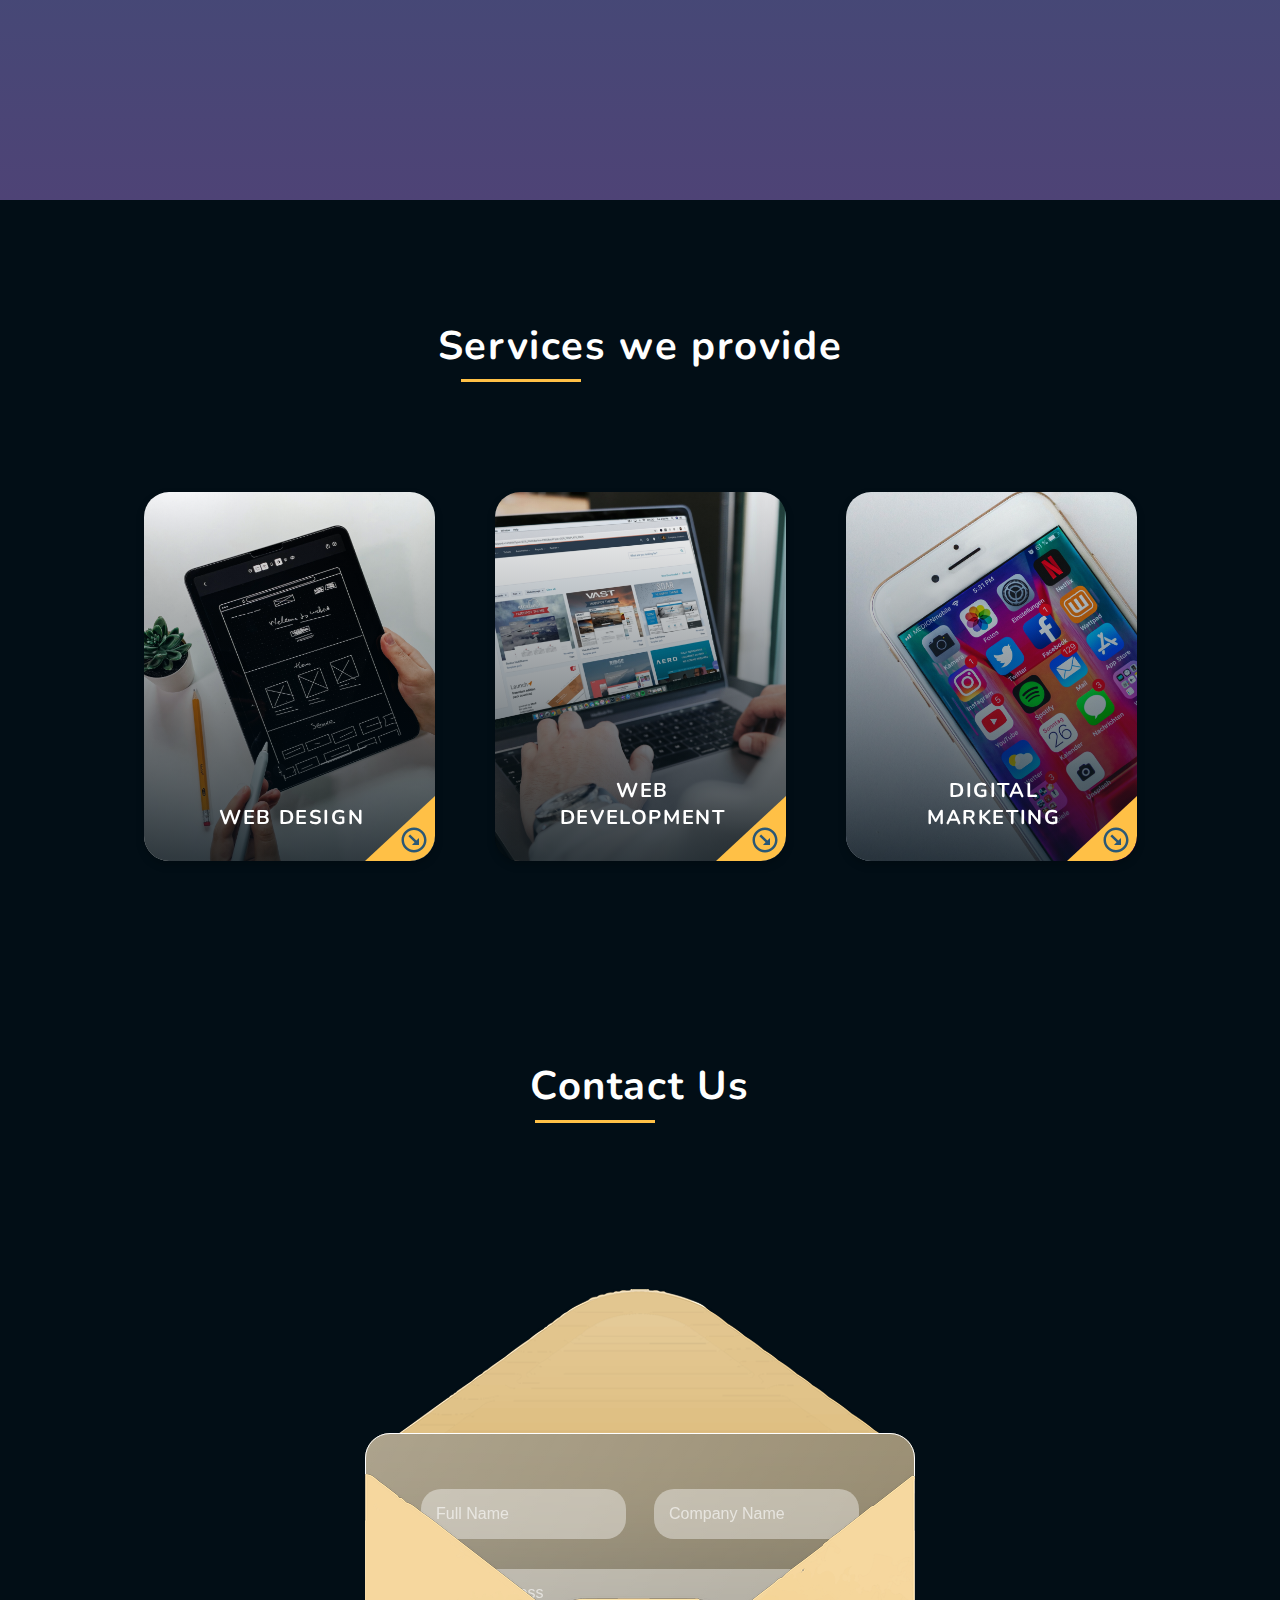
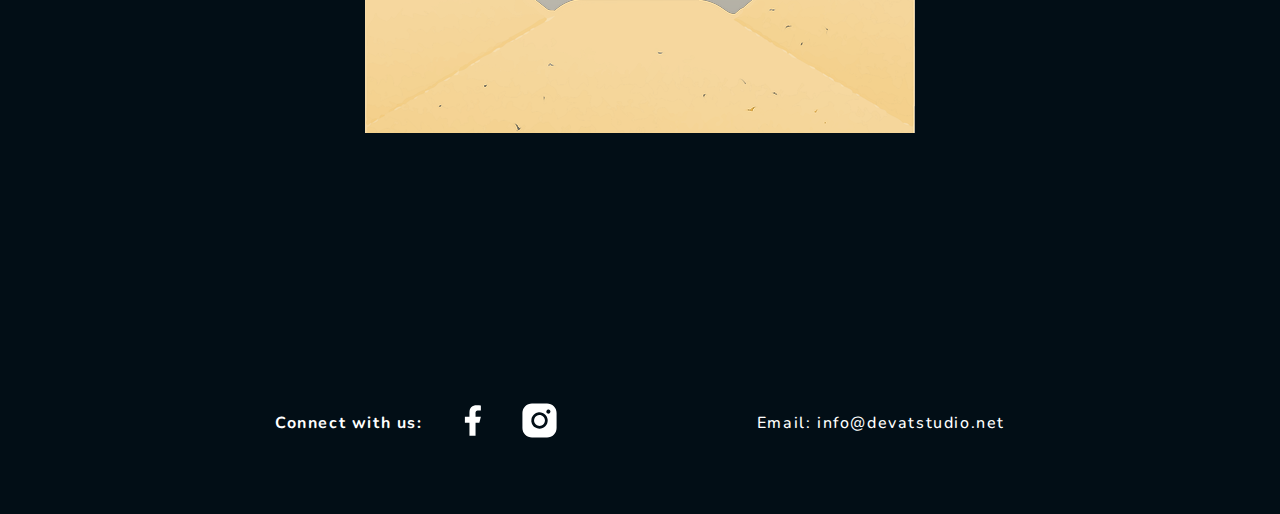
==== commit 6e904f8e: "Px to rem" ====
--- a/index.html
+++ b/index.html
@@ -205,8 +205,8 @@
                     class="services-img"
                     src="img/design.jpg"
                     alt="Image of a tablet"
-                    width="291px"
-                    height="369px"
+                    width="291"
+                    height="369"
                   />
                   <h3 class="services-title">WEB DESIGN</h3>
                   <span class="expand-button"></span>
--- a/styles/style.css
+++ b/styles/style.css
@@ -7,7 +7,6 @@
 
 html,
 body {
-  min-width: 1070px;
   min-height: 100%;
   scroll-behavior: smooth;
 }
@@ -15,7 +14,7 @@
 body {
   font-family: "Nunito", sans-serif;
   font-weight: 500;
-  font-size: 16px;
+  font-size: 1rem;
   letter-spacing: 0.1em;
   background-color: #020e16;
   color: #ffffff;
@@ -38,9 +37,9 @@
 input[type=checkbox].visually-hidden,
 input[type=radio].visually-hidden {
   position: absolute;
-  width: 1px;
-  height: 1px;
-  margin: -1px;
+  width: 1rem;
+  height: 1rem;
+  margin: -1rem;
   border: 0;
   padding: 0;
   white-space: nowrap;
@@ -51,17 +50,17 @@
 }
 
 .primary-button {
-  padding: 14px 77px;
+  padding: 0.8rem 4.8rem;
   text-transform: uppercase;
   font-weight: 700;
-  font-size: 18px;
-  line-height: 24px;
+  font-size: 1.1rem;
+  line-height: 1.5rem;
   border: none;
   color: #2b5876;
   cursor: pointer;
   background: #ffc046;
-  box-shadow: inset 7px 0px 10px rgba(0, 0, 0, 0.25);
-  border-radius: 25px;
+  box-shadow: inset 0.4rem 0px 0.6rem rgba(0, 0, 0, 0.25);
+  border-radius: 1.5rem;
   transition: background-color 0.5s ease;
 }
 .primary-button:hover {
@@ -72,20 +71,34 @@
 }
 
 .container {
-  width: 1070px;
   height: auto;
-  margin: 0 10% 0 15%;
+  margin: 0 10% 0 10%;
 }
 
 h2 {
   position: relative;
-  font-size: 40px;
-  line-height: 53px;
-  display: flex;
-  justify-content: center;
-  margin-bottom: 120px;
-}
-
+  font-size: 2.5rem;
+  line-height: 3.2rem;
+  display: flex;
+  justify-content: center;
+  margin-bottom: 7.5rem;
+}
+h2::after {
+  content: "";
+  position: absolute;
+  height: 0.2rem;
+  width: 12rem;
+  left: 0;
+  bottom: -1rem;
+  background: #ffc046;
+}
+
+@media (max-width: 48em) {
+  .container {
+    width: 38rem;
+    margin: 0 5% 0 10%;
+  }
+}
 header {
   position: fixed;
   width: 65px;
@@ -322,58 +335,48 @@
 
 .main-screen {
   position: relative;
-  padding: 60px 0;
+  padding: 2rem 0;
   height: 100vh;
 }
 
 .main-description {
-  width: 690px;
-  padding: 160px 0;
+  padding: 12rem 0;
 }
 
 .subheading {
-  font-size: 12px;
-  line-height: 16px;
+  font-size: 0.8rem;
+  line-height: 1rem;
   letter-spacing: 0.15em;
   color: #ffc046;
 }
 
 .main-screen-heading {
   position: relative;
-  font-size: 40px;
-  line-height: 53px;
+  font-size: 2.5rem;
+  line-height: 3rem;
   letter-spacing: 0.1em;
   color: #ffffff;
 }
-.main-screen-heading ::after {
-  content: "";
-  position: absolute;
-  height: 3px;
-  width: 120px;
-  left: 0;
-  bottom: -10px;
-  background: #ffc046;
-}
 
 .yellow-word {
   color: #ffc046;
 }
 
 .main-screen p {
-  font-size: 16px;
-  line-height: 21px;
-  padding: 50px 0;
-  width: 500px;
+  font-size: 1rem;
+  line-height: 1.3rem;
+  padding: 3.1rem 0;
+  width: 31rem;
 }
 
 .signature {
-  padding-top: 30px;
+  padding-top: 1.8rem;
 }
 
 .large-figure {
   position: absolute;
-  right: -100px;
-  bottom: 40px;
+  right: -6.2rem;
+  bottom: 2.5rem;
   animation: spin 15s linear infinite;
 }
 
@@ -387,41 +390,41 @@
 }
 .medium-figure {
   position: absolute;
-  right: 100px;
-  bottom: 450px;
+  right: 6.2rem;
+  bottom: 28rem;
   transform: rotate(150deg);
   animation: spin 10s linear infinite;
 }
 
 .small-figure {
   position: absolute;
-  right: -60px;
-  bottom: 420px;
+  right: -4rem;
+  bottom: 26rem;
   transform: rotate(5deg);
   animation: spin 10s linear infinite;
 }
 
 a#scroll-btn {
   position: absolute;
-  height: 40px;
-  width: 25px;
-  border: 1px solid #fff;
+  height: 2.5rem;
+  width: 1.6rem;
+  border: 0.1rem solid #fff;
   margin: auto;
   left: 0;
   right: 0;
-  bottom: 60px;
-  border-radius: 25px;
+  bottom: 3.7rem;
+  border-radius: 1.6rem;
 }
 
 a#scroll-btn::before {
   position: absolute;
   content: "";
   margin: auto;
-  top: 5px;
+  top: 0.3rem;
   left: 0;
   right: 0;
-  height: 6px;
-  width: 6px;
+  height: 0.4rem;
+  width: 0.4rem;
   background-color: #fff;
   border-radius: 50%;
   animation: move-down 2s infinite;
@@ -430,12 +433,12 @@
 a#scroll-btn::after {
   position: absolute;
   content: "Scroll Down";
-  width: 110px;
+  width: 7rem;
   display: block;
   text-align: center;
-  left: -40px;
-  bottom: -40px;
-  font-size: 16px;
+  left: -2.5rem;
+  bottom: -2.5rem;
+  font-size: 1rem;
   color: #fff;
 }
 
@@ -449,7 +452,7 @@
   }
 }
 .features {
-  margin: 200px 0;
+  margin: 12rem 0;
 }
 
 .features-card-wrapper {
@@ -465,26 +468,26 @@
   justify-content: center;
   align-items: center;
   flex-direction: row;
-  padding: 0px;
-  gap: 80px;
-  width: 370px;
+  padding: 0rem;
+  gap: 5rem;
+  width: 23rem;
 }
 
 .features-heading:after {
   content: "";
   position: absolute;
-  height: 3px;
-  width: 120px;
-  left: 370px;
-  bottom: -10px;
+  height: 0.2rem;
+  width: 7rem;
+  left: 36%;
+  bottom: -1rem;
   background: #ffc046;
 }
 
 .features-info {
   display: flex;
   flex-direction: column;
-  gap: 30px;
-  width: 350px;
+  gap: 2rem;
+  width: 21rem;
 }
 
 .features-card:before {
@@ -499,48 +502,48 @@
 .features-card--1:after {
   content: "";
   position: absolute;
-  width: 23px;
-  height: 23px;
-  left: -15px;
-  top: 20px;
-  background: #ffc046;
-  box-shadow: inset 4px 4px 4px rgba(0, 0, 0, 0.25);
+  width: 1.5rem;
+  height: 1.5rem;
+  left: -0.2rem;
+  top: 0.8rem;
+  background: #ffc046;
+  box-shadow: inset 0.25rem 0.25rem 0.25rem rgba(0, 0, 0, 0.25);
   border-radius: 50%;
 }
 
 .features-card--2:after {
   content: "";
   position: absolute;
-  width: 23px;
-  height: 23px;
-  left: 105px;
-  top: 110px;
-  background: #ffc046;
-  box-shadow: inset 4px 4px 4px rgba(0, 0, 0, 0.25);
+  width: 1.5rem;
+  height: 1.5rem;
+  left: 6.4rem;
+  top: 6.9rem;
+  background: #ffc046;
+  box-shadow: inset 0.25rem 0.25rem 0.25rem rgba(0, 0, 0, 0.25);
   border-radius: 50%;
 }
 
 .features-card--3:after {
   content: "";
   position: absolute;
-  width: 23px;
-  height: 23px;
-  left: -35px;
-  bottom: 50px;
-  background: #ffc046;
-  box-shadow: inset 4px 4px 4px rgba(0, 0, 0, 0.25);
+  width: 1.5rem;
+  height: 1.5rem;
+  left: -2.2rem;
+  bottom: 3.2rem;
+  background: #ffc046;
+  box-shadow: inset 0.25rem 0.25rem 0.25rem rgba(0, 0, 0, 0.25);
   border-radius: 50%;
 }
 
 .features-card--4:after {
   content: "";
   position: absolute;
-  width: 23px;
-  height: 23px;
-  left: 40px;
-  bottom: 5px;
-  background: #ffc046;
-  box-shadow: inset 4px 4px 4px rgba(0, 0, 0, 0.25);
+  width: 1.5rem;
+  height: 1.5rem;
+  left: 2.5rem;
+  bottom: 0.4rem;
+  background: #ffc046;
+  box-shadow: inset 0.25rem 0.25rem 0.25rem rgba(0, 0, 0, 0.25);
   border-radius: 50%;
 }
 
@@ -988,7 +991,7 @@
   position: absolute;
   height: 3px;
   width: 120px;
-  left: 444px;
+  right: 48%;
   bottom: -10px;
   background: #ffc046;
 }
